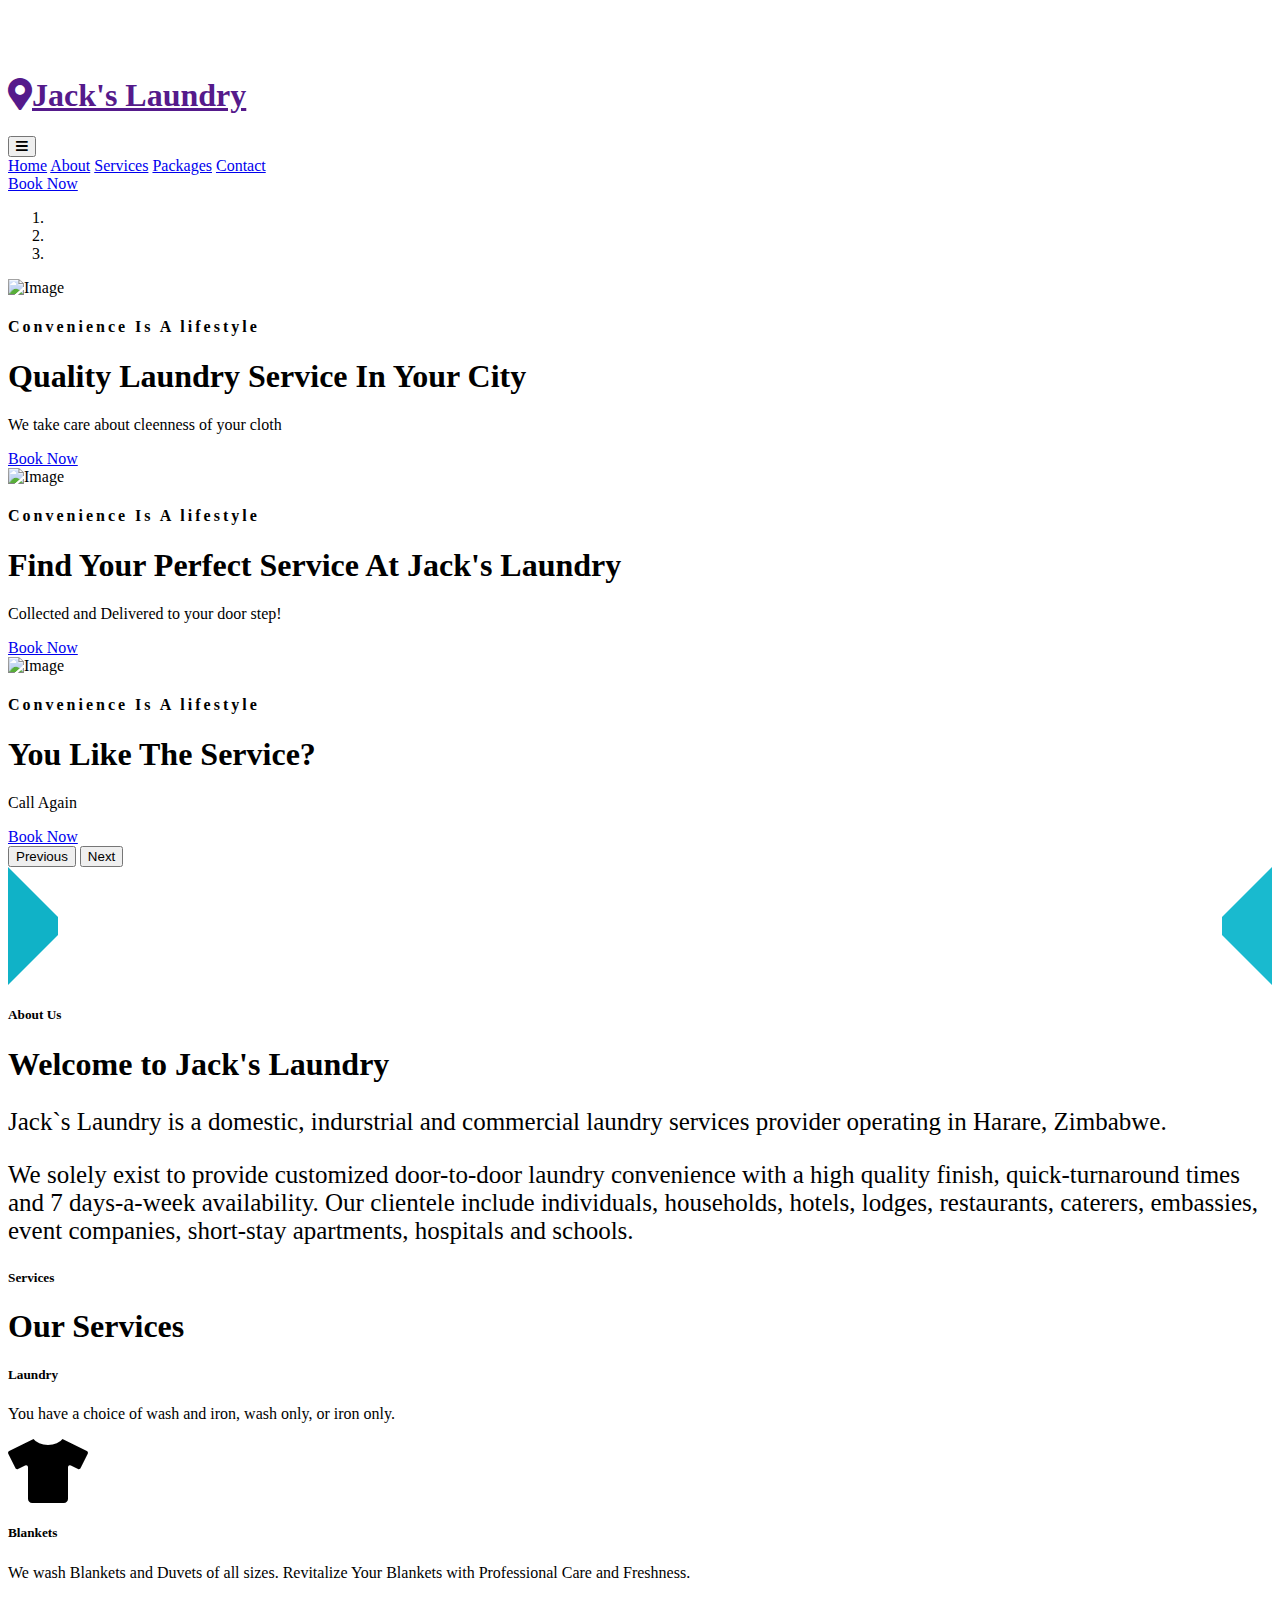
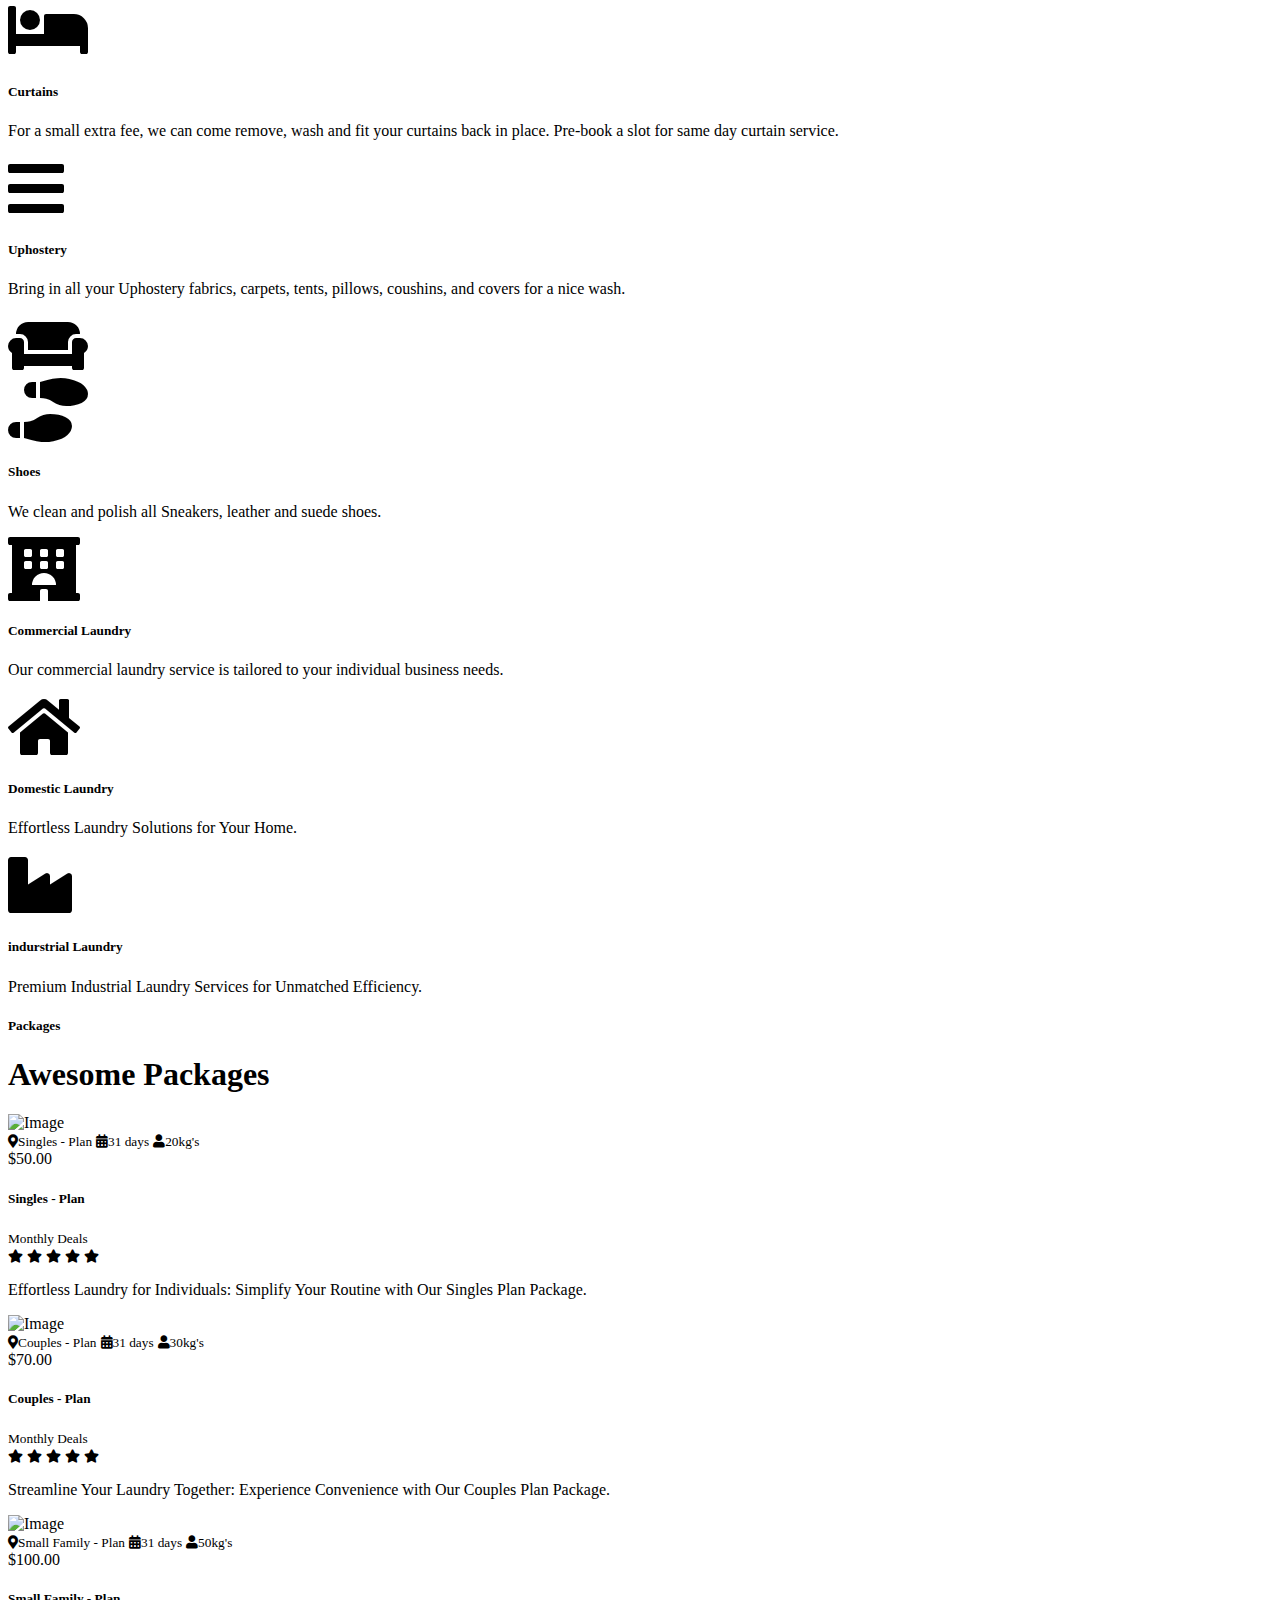
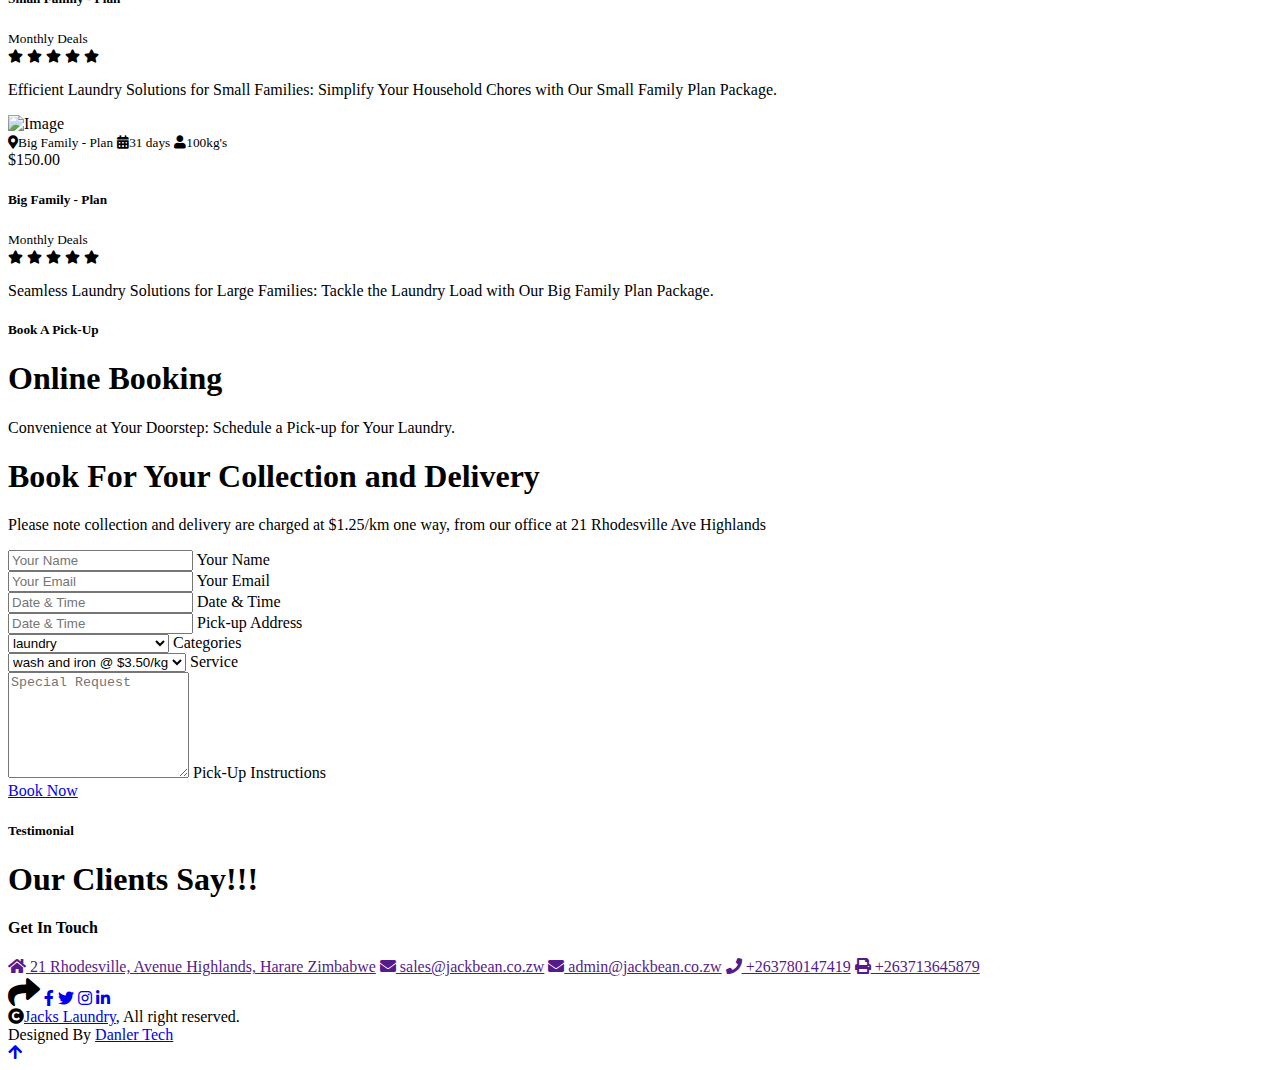
==== index.html @ 15774665 "Add files via upload" ====
<!DOCTYPE html>
<html lang="en">

    <head>
        <meta charset="utf-8">
        <title>Jacks Laundry</title>
        <meta content="width=device-width, initial-scale=1.0" name="viewport">
        <meta content="" name="keywords">
        <meta content="" name="description">

        <!-- Google Web Fonts -->
        <link rel="preconnect" href="https://fonts.googleapis.com">
        <link rel="preconnect" href="https://fonts.gstatic.com" crossorigin>
        <link href="https://fonts.googleapis.com/css2?family=Jost:wght@500;600&family=Roboto&display=swap" rel="stylesheet"> 

        <!-- Icon Font Stylesheet -->
        <link rel="stylesheet" href="https://use.fontawesome.com/releases/v5.15.4/css/all.css"/>
        <link href="https://cdn.jsdelivr.net/npm/bootstrap-icons@1.4.1/font/bootstrap-icons.css" rel="stylesheet">

        <!-- Libraries Stylesheet -->
        <link href="lib/owlcarousel/assets/owl.carousel.min.css" rel="stylesheet">
        <link href="lib/lightbox/css/lightbox.min.css" rel="stylesheet">


        <!-- Customized Bootstrap Stylesheet -->
        <link href="css/bootstrap.min.css" rel="stylesheet">

        <!-- Template Stylesheet -->
        <link href="css/style.css" rel="stylesheet">
    </head>

    <body>

        <!-- Spinner Start -->
        <div id="spinner" class="show bg-white position-fixed translate-middle w-100 vh-100 top-50 start-50 d-flex align-items-center justify-content-center">
            <div class="spinner-border text-primary" style="width: 3rem; height: 3rem;" role="status">
                <span class="sr-only">Loading...</span>
            </div>
        </div>
        <!-- Spinner End -->

       

        <!-- Navbar & Hero Start -->
        <div class="container-fluid position-relative p-0">
            <nav class="navbar navbar-expand-lg navbar-light px-4 px-lg-5 py-3 py-lg-0">
                <a href="" class="navbar-brand p-0">
                    <h1 class="m-0"><i class="fa fa-map-marker-alt me-3"></i>Jack's Laundry</h1>
                </a>
                <button class="navbar-toggler" type="button" data-bs-toggle="collapse" data-bs-target="#navbarCollapse">
                    <span class="fa fa-bars"></span>
                </button>
                <div class="collapse navbar-collapse" id="navbarCollapse">
                    <div class="navbar-nav ms-auto py-0">
                        <a href="index.html" class="nav-item nav-link active">Home</a>
                        <a href="about.html" class="nav-item nav-link">About</a>
                        <a href="services.html" class="nav-item nav-link">Services</a>
                        <a href="packages.html" class="nav-item nav-link">Packages</a>
                        <a href="contact.html" class="nav-item nav-link">Contact</a>                
                        </div>
                      
                    </div>
                    <a href="#2" class="btn btn-primary rounded-pill py-2 px-4 ms-lg-4">Book Now</a>
                </div>
            </nav>

            <!-- Carousel Start -->
            <div class="carousel-header">
                <div id="carouselId" class="carousel slide" data-bs-ride="carousel">
                    <ol class="carousel-indicators">
                        <li data-bs-target="#carouselId" data-bs-slide-to="0" class="active"></li>
                        <li data-bs-target="#carouselId" data-bs-slide-to="1"></li>
                        <li data-bs-target="#carouselId" data-bs-slide-to="2"></li>
                    </ol>
                    <div class="carousel-inner" role="listbox">
                        <div class="carousel-item active">
                            <img src="img/Ironing_ how to make money by running an ironing service.jpg" class="img-fluid" alt="Image">
                            <div class="carousel-caption">
                                <div class="p-3" style="max-width: 900px;">
                                    <h4 class="text-white text-uppercase fw-bold mb-4" style="letter-spacing: 3px;">Convenience Is A lifestyle</h4>
                                    <h1 class="display-2 text-capitalize text-white mb-4">Quality Laundry Service In Your City</h1>
                                    <p class="mb-5 fs-5"> We take care about cleenness of your cloth
                                    </p>
                                    <div class="d-flex align-items-center justify-content-center">
                                        <a class="btn-hover-bg btn btn-primary rounded-pill text-white py-3 px-5" href="packages.html#2">Book Now</a>
                                    </div>
                                </div>
                            </div>
                        </div>
                        <div class="carousel-item">
                            <img src="img/JACKIE.jpg" class="img-fluid" alt="Image">
                            <div class="carousel-caption">
                                <div class="p-3" style="max-width: 900px;">
                                    <h4 class="text-white text-uppercase fw-bold mb-4" style="letter-spacing: 3px;">Convenience Is A lifestyle</h4>
                                    <h1 class="display-2 text-capitalize text-white mb-4">Find Your Perfect Service At Jack's Laundry</h1>
                                    <p class="mb-5 fs-5"> Collected and Delivered to your door step!
                                    </p>
                                    <div class="d-flex align-items-center justify-content-center">
                                        <a class="btn-hover-bg btn btn-primary rounded-pill text-white py-3 px-5" href="#">Book Now</a>
                                    </div>
                                </div>
                            </div>
                        </div>
                        <div class="carousel-item">
                            <img src="img/3d washing machine and laundry basket vector image on VectorStock.jpg" class="img-fluid" alt="Image">
                            <div class="carousel-caption">
                                <div class="p-3" style="max-width: 900px;">
                                    <h4 class="text-white text-uppercase fw-bold mb-4" style="letter-spacing: 3px;">Convenience Is A lifestyle</h4>
                                    <h1 class="display-2 text-capitalize text-white mb-4">You Like The Service?</h1>
                                    <p class="mb-5 fs-5"> Call Again
                                    </p>
                                    <div class="d-flex align-items-center justify-content-center">
                                        <a class="btn-hover-bg btn btn-primary rounded-pill text-white py-3 px-5" href="#">Book Now</a>
                                    </div>
                                </div>
                            </div>
                        </div>
                    </div>
                    <button class="carousel-control-prev" type="button" data-bs-target="#carouselId" data-bs-slide="prev">
                        <span class="carousel-control-prev-icon btn bg-primary" aria-hidden="false"></span>
                        <span class="visually-hidden">Previous</span>
                    </button>
                    <button class="carousel-control-next" type="button" data-bs-target="#carouselId" data-bs-slide="next">
                        <span class="carousel-control-next-icon btn bg-primary" aria-hidden="false"></span>
                        <span class="visually-hidden">Next</span>
                    </button>
                </div>
            </div>
            <!-- Carousel End -->
        </div>
            <!-- About Start -->
        <div class="container-fluid about py-5">
            <div class="container py-5">
                <div class="row g-5 align-items-center">
                    <div class="col-lg-5">
                        <div class="h-100" style="border: 50px solid; border-color: transparent #19bacf transparent #10b2c7;">
                            <img src="img/Laundry Tips.jpg" class="img-fluid w-100 h-100" alt="">
                        </div>
                    </div>
                    <div class="col-lg-7" style="background: linear-gradient(rgba(255, 255, 255, .8), rgba(255, 255, 255, .8)), url(img/about-img-1.png);">
                        <h5 class="section-about-title pe-3">About Us</h5>
                        <h1 class="mb-4" >Welcome to <span class="text-primary">Jack's Laundry</span></h1>
                        <p class="mb-4" style="font-size: 25px;">Jack`s Laundry is a domestic, indurstrial and commercial laundry services provider operating in Harare, Zimbabwe.</p>
                        <p class="mb-4" style="font-size: 25px;">We solely exist to provide customized door-to-door laundry convenience with a high quality finish, quick-turnaround times and 7 days-a-week availability. Our clientele include individuals, households, hotels, lodges, restaurants, caterers, embassies, event companies, short-stay apartments, hospitals and schools.</p>
                     
                </div>
            </div>
        </div>
        <!-- About End -->

        <!-- Services Start -->
        <div class="container-fluid bg-light service py-5">
            <div class="container py-5">
                <div class="mx-auto text-center mb-5" style="max-width: 900px;">
                    <h5 class="section-title px-3">Services</h5>
                    <h1 class="mb-0">Our Services</h1>
                </div>
                <div class="row g-4">
                    <div class="col-lg-6">
                        <div class="row g-4">
                            <div class="col-12">
                                <div class="service-content-inner d-flex align-items-center bg-white border border-primary rounded p-4 pe-0">
                                    <div class="service-content text-end">
                                        <h5 class="mb-4">Laundry</h5>
                                        <p class="mb-0">You have a choice of wash and iron, wash only, or iron only.
                                        </p>
                                    </div>
                                    <div class="service-icon p-4">
                                        <i class="fa fa-tshirt fa-4x text-primary"></i>
                                    </div>
                                </div>
                            </div>
                            <div class="col-12">
                                <div class="service-content-inner d-flex align-items-center  bg-white border border-primary rounded p-4 pe-0">
                                    <div class="service-content text-end">
                                        <h5 class="mb-4">Blankets</h5>
                                        <p class="mb-0"> We wash Blankets and Duvets of all sizes. Revitalize Your Blankets with Professional Care and Freshness.
                                        </p>
                                    </div>
                                    <div class="service-icon p-4">
                                        <i class="fa fa-bed fa-4x text-primary"></i>
                                    </div>
                                </div>
                            </div>
                            <div class="col-12">
                                <div class="service-content-inner d-flex align-items-center bg-white border border-primary rounded p-4 pe-0">
                                    <div class="service-content text-end">
                                        <h5 class="mb-4">Curtains</h5>
                                        <p class="mb-0">For a small extra fee, we can come remove, wash and fit your curtains back in place. Pre-book a slot for same day curtain service.
                                        </p>
                                    </div>
                                    <div class="service-icon p-4">
                                        <i class="fa fa-bars fa-4x text-primary"></i>
                                    </div>
                                </div>
                            </div>
                            <div class="col-12">
                                <div class="service-content-inner d-flex align-items-center bg-white border border-primary rounded p-4 pe-0">
                                    <div class="service-content text-end">
                                        <h5 class="mb-4">Uphostery</h5>
                                        <p class="mb-0">Bring in all your Uphostery fabrics, carpets, tents, pillows, coushins, and covers for a nice wash.
                                        </p>
                                    </div>
                                    <div class="service-icon p-4">
                                        <i class="fa fa-couch fa-4x text-primary"></i>
                                    </div>
                                </div>
                            </div>
                        </div>
                    </div>
                    <div class="col-lg-6">
                        <div class="row g-4">
                            <div class="col-12">
                                <div class="service-content-inner d-flex align-items-center bg-white border border-primary rounded p-4 ps-0">
                                    <div class="service-icon p-4">
                                        <i class="fa fa-shoe-prints fa-4x text-primary"></i>
                                    </div>
                                    <div class="service-content">
                                        <h5 class="mb-4">Shoes</h5>
                                        <p class="mb-0"> We clean and polish all Sneakers, leather and suede shoes.
                                        </p>
                                    </div>
                                </div>
                            </div>
                            <div class="col-12">
                                <div class="service-content-inner d-flex align-items-center bg-white border border-primary rounded p-4 ps-0">
                                    <div class="service-icon p-4">
                                        <i class="fa fa-hotel fa-4x text-primary"></i>
                                    </div>
                                    <div class="service-content">
                                        <h5 class="mb-4">Commercial Laundry</h5>
                                        <p class="mb-0"> Our commercial laundry service is tailored to your individual business needs.
                                        </p>
                                    </div>
                                </div>
                            </div>
                            <div class="col-12">
                                <div class="service-content-inner d-flex align-items-center bg-white border border-primary rounded p-4 ps-0">
                                    <div class="service-icon p-4">
                                        <i class="fa fa-home fa-4x text-primary"></i>
                                    </div>
                                    <div class="service-content">
                                        <h5 class="mb-4">Domestic Laundry</h5>
                                        <p class="mb-0"> Effortless Laundry Solutions for Your Home.
                                        </p>
                                    </div>
                                </div>
                            </div>
                            <div class="col-12">
                                <div class="service-content-inner d-flex align-items-center bg-white border border-primary rounded p-4 ps-0">
                                    <div class="service-icon p-4">
                                        <i class="fa fa-industry fa-4x text-primary"></i>
                                    </div>
                                    <div class="service-content">
                                        <h5 class="mb-4"> indurstrial Laundry</h5>
                                        <p class="mb-0"> Premium Industrial Laundry Services for Unmatched Efficiency.
                                        </p>
                                    </div>
                                </div>
                            </div>
                        </div>
                    </div>
                   
                </div>
            </div>
        </div>
        <!-- Services End -->
              
        <!-- Packages Start -->
        <div class="container-fluid packages py-5">
            <div class="container py-5">
                <div class="mx-auto text-center mb-5" style="max-width: 900px;">
                    <h5 class="section-title px-3">Packages</h5>
                    <h1 class="mb-0">Awesome Packages</h1>
                </div>
                <div class="packages-carousel owl-carousel">
                    <div class="packages-item">
                        <div class="packages-img">
                            <img src="img/jacks2.jpg" class="img-fluid w-100 rounded-top" alt="Image">
                            <div class="packages-info d-flex border border-start-0 border-end-0 position-absolute" style="width: 100%; bottom: 0; left: 0; z-index: 5;">
                                <small class="flex-fill text-center border-end py-2"><i class="fa fa-map-marker-alt me-2"></i>Singles - Plan</small>
                                <small class="flex-fill text-center border-end py-2"><i class="fa fa-calendar-alt me-2"></i>31 days</small>
                                <small class="flex-fill text-center py-2"><i class="fa fa-user me-2"></i>20kg's</small>
                            </div>
                            <div class="packages-price py-2 px-4">$50.00</div>
                        </div>
                        <div class="packages-content bg-light">
                            <div class="p-4 pb-0">
                                <h5 class="mb-0">Singles - Plan</h5>
                                <small class="text-uppercase">Monthly Deals</small>
                                <div class="mb-3">
                                    <small class="fa fa-star text-primary"></small>
                                    <small class="fa fa-star text-primary"></small>
                                    <small class="fa fa-star text-primary"></small>
                                    <small class="fa fa-star text-primary"></small>
                                    <small class="fa fa-star text-primary"></small>
                                </div>
                                <p class="mb-4">Effortless Laundry for Individuals: Simplify Your Routine with Our Singles Plan Package.</p>
                            </div>
                           
                        </div>
                    </div>
                    <div class="packages-item">
                        <div class="packages-img">
                            <img src="img/jacks3.jpg" class="img-fluid w-100 rounded-top" alt="Image">
                            <div class="packages-info d-flex border border-start-0 border-end-0 position-absolute" style="width: 100%; bottom: 0; left: 0; z-index: 5;">
                                <small class="flex-fill text-center border-end py-2"><i class="fa fa-map-marker-alt me-2"></i>Couples - Plan</small>
                                <small class="flex-fill text-center border-end py-2"><i class="fa fa-calendar-alt me-2"></i>31 days</small>
                                <small class="flex-fill text-center py-2"><i class="fa fa-user me-2"></i>30kg's</small>
                            </div>
                            <div class="packages-price py-2 px-4">$70.00</div>
                        </div>
                        <div class="packages-content bg-light">
                            <div class="p-4 pb-0">
                                <h5 class="mb-0">Couples - Plan</h5>
                                <small class="text-uppercase">Monthly Deals</small>
                                <div class="mb-3">
                                    <small class="fa fa-star text-primary"></small>
                                    <small class="fa fa-star text-primary"></small>
                                    <small class="fa fa-star text-primary"></small>
                                    <small class="fa fa-star text-primary"></small>
                                    <small class="fa fa-star text-primary"></small>
                                </div>
                                <p class="mb-4">Streamline Your Laundry Together: Experience Convenience with Our Couples Plan Package.</p>
                            </div>
                           
                        </div>
                    </div>
                    <div class="packages-item">
                        <div class="packages-img">
                            <img src="img/on hangers.jpg" class="img-fluid w-100 rounded-top" alt="Image">
                            <div class="packages-info d-flex border border-start-0 border-end-0 position-absolute" style="width: 100%; bottom: 0; left: 0; z-index: 5;">
                                <small class="flex-fill text-center border-end py-2"><i class="fa fa-map-marker-alt me-2"></i>Small Family - Plan</small>
                                <small class="flex-fill text-center border-end py-2"><i class="fa fa-calendar-alt me-2"></i>31 days</small>
                                <small class="flex-fill text-center py-2"><i class="fa fa-user me-2"></i>50kg's</small>
                            </div>
                            <div class="packages-price py-2 px-4">$100.00</div>
                        </div>
                        <div class="packages-content bg-light">
                            <div class="p-4 pb-0">
                                <h5 class="mb-0">Small Family - Plan</h5>
                                <small class="text-uppercase">Monthly Deals</small>
                                <div class="mb-3">
                                    <small class="fa fa-star text-primary"></small>
                                    <small class="fa fa-star text-primary"></small>
                                    <small class="fa fa-star text-primary"></small>
                                    <small class="fa fa-star text-primary"></small>
                                    <small class="fa fa-star text-primary"></small>
                                </div>
                                <p class="mb-4"> Efficient Laundry Solutions for Small Families: Simplify Your Household Chores with Our Small Family Plan Package.</p>
                            </div>
                            
                        </div>
                    </div>
                    <div class="packages-item">
                        <div class="packages-img">
                            <img src="img/PACK.jpg" class="img-fluid w-100 rounded-top" alt="Image">
                            <div class="packages-info d-flex border border-start-0 border-end-0 position-absolute" style="width: 100%; bottom: 0; left: 0; z-index: 5;">
                                <small class="flex-fill text-center border-end py-2"><i class="fa fa-map-marker-alt me-2"></i>Big Family - Plan</small>
                                <small class="flex-fill text-center border-end py-2"><i class="fa fa-calendar-alt me-2"></i>31 days</small>
                                <small class="flex-fill text-center py-2"><i class="fa fa-user me-2"></i>100kg's</small>
                            </div>
                            <div class="packages-price py-2 px-4">$150.00</div>
                        </div>
                        <div class="packages-content bg-light">
                            <div class="p-4 pb-0">
                                <h5 class="mb-0">Big Family - Plan</h5>
                                <small class="text-uppercase">Monthly Deals</small>
                                <div class="mb-3">
                                    <small class="fa fa-star text-primary"></small>
                                    <small class="fa fa-star text-primary"></small>
                                    <small class="fa fa-star text-primary"></small>
                                    <small class="fa fa-star text-primary"></small>
                                    <small class="fa fa-star text-primary"></small>
                                </div>
                                <p class="mb-4">Seamless Laundry Solutions for Large Families: Tackle the Laundry Load with Our Big Family Plan Package.</p>
                            </div>
                           
                        </div>
                    </div>
                </div>
            </div>
        </div>
        <!-- Packages End -->

        <!--  Booking Start -->
        <div class="container-fluid booking py-5" id="2">
            <div class="container py-5">
                <div class="row g-5 align-items-center">
                    <div class="col-lg-6">
                        <h5 class="section-booking-title pe-3">Book A Pick-Up</h5>
                        <h1 class="text-white mb-4">Online Booking</h1>
                        <p class="text-white mb-4"> Convenience at Your Doorstep: Schedule a Pick-up for Your Laundry.
                        </p>
                       
                              </div>
                    <div class="col-lg-6">
                        <h1 class="text-white mb-3">Book For Your Collection and Delivery</h1>
                        <p class="text-white mb-3">Please note collection and delivery are charged at $1.25/km one way, from our office at 21 Rhodesville Ave Highlands</p>
                        <form>
                            <div class="row g-3">
                                <div class="col-md-6">
                                    <div class="form-floating">
                                        <input type="text" class="form-control bg-white border-0" id="name" placeholder="Your Name">
                                        <label for="name">Your Name</label>
                                    </div>
                                </div>
                                <div class="col-md-6">
                                    <div class="form-floating">
                                        <input type="email" class="form-control bg-white border-0" id="email" placeholder="Your Email">
                                        <label for="email">Your Email</label>
                                    </div>
                                </div>
                                <div class="col-md-6">
                                    <div class="form-floating date" id="date3" data-target-input="nearest">
                                        <input type="text" class="form-control bg-white border-0" id="datetime" placeholder="Date & Time" data-target="#date3" data-toggle="datetimepicker" />
                                        <label for="datetime">Date & Time</label>
                                    </div>
                                </div>
                                <div class="col-md-6">
                                    <div class="form-floating date" id="date3" data-target-input="nearest">
                                        <input type="text" class="form-control bg-white border-0" id="datetime" placeholder="Date & Time" data-target="#date3" data-toggle="datetimepicker" />
                                        <label for="Pick-up Address">Pick-up Address</label>
                                    </div>
                                </div>
                               
                                <div class="col-md-6">
                                    <div class="form-floating">
                                        <select class="form-select bg-white border-0" id="SelectPerson">
                                            <option value="1">laundry</option>
                                            <option value="2">Blankets @ $6.00 each</option>
                                            <option value="3">Curtains @ $4.00/kg</option>
                                            <option value="3">carpert @ $5.00/m²</option>
                                            <option value="3">other</option>
                                        </select>
                                        <label for="SelectPerson">Categories</label>
                                    </div>
                                </div>
                                <div class="col-md-6">
                                    <div class="form-floating">
                                        <select class="form-select bg-white border-0" id="CategoriesSelect">
                                            <option value="1">wash and iron @ $3.50/kg</option>
                                            <option value="2">wash only @ $2.70/kg</option>
                                            <option value="3">iron only @ $2.70/kg</option>
                                            <option value="3">other</option>
                                        </select>
                                        <label for="CategoriesSelect">Service</label>
                                    </div>
                                </div>
                                <div class="col-12">
                                    <div class="form-floating">
                                        <textarea class="form-control bg-white border-0" placeholder="Special Request" id="message" style="height: 100px"></textarea>
                                        <label for="message">Pick-Up Instructions</label>
                                    </div>
                                </div>
                                <div class="col-12">
                                    
                                    <a class="btn btn-primary w-100 py-3" type="submit" href="mailto:sales@jackbean.co.zw">Book Now</a>
                                </div>
                            </div>
                        </form>
                    </div>
                </div>
            </div>
        </div>
        <!-- Tour Booking End -->
               
        <!-- Testimonial Start -->
        <div class="container-fluid testimonial py-5">
            <div class="container py-5">
                <div class="mx-auto text-center mb-5" style="max-width: 900px;">
                    <h5 class="section-title px-3">Testimonial</h5>
                    <h1 class="mb-0">Our Clients Say!!!</h1>
                </div>
                <script src="https://static.elfsight.com/platform/platform.js" async></script>
<div class="elfsight-app-020a6415-83d0-403d-a4a5-986a20aef3b1" data-elfsight-app-lazy></div>
            </div>
        </div>
        <!-- Testimonial End -->
        
        <!-- Footer Start -->
        <div class="container-fluid footer py-5">
            <div class="container py-5">
                <div class="row g-5">
                    <div class="col-md-6 col-lg-6 col-xl-3">
                        <div class="footer-item d-flex flex-column">
                            <h4 class="mb-4 text-white">Get In Touch</h4>
                            <a href=""><i class="fas fa-home me-2"></i> 21 Rhodesville, Avenue Highlands, Harare Zimbabwe</a>
                            <a href=""><i class="fas fa-envelope me-2"></i> sales@jackbean.co.zw</a>
                            <a href=""><i class="fas fa-envelope me-2"></i> admin@jackbean.co.zw</a>
                            <a href=""><i class="fas fa-phone me-2"></i> +263780147419</a>
                            <a href="" class="mb-3"><i class="fas fa-print me-2"></i> +263713645879</a>
                            <div class="d-flex align-items-center">
                                <i class="fas fa-share fa-2x text-white me-2"></i>
                                <a class="btn-square btn btn-primary rounded-circle mx-1" href="https://www.facebook.com/laundryjack/"><i class="fab fa-facebook-f"></i></a>
                                <a class="btn-square btn btn-primary rounded-circle mx-1" href="https://x.com/jack_laundry"><i class="fab fa-twitter"></i></a>
                                <a class="btn-square btn btn-primary rounded-circle mx-1" href="https://www.instagram.com/jackslaundry_zw/"><i class="fab fa-instagram"></i></a>
                                <a class="btn-square btn btn-primary rounded-circle mx-1" href="https://www.linkedin.com/company/28632626/admin/?lipi=urn%3Ali%3Apage%3Ad_flagship3_feed%3BlV1RgjXZRTGSNkitN0z6hw%3D%3D"><i class="fab fa-linkedin-in"></i></a>
                            </div>
                        </div>
                    </div>
                           
        <!-- Copyright Start -->
        <div class="container-fluid copyright text-body py-4">
            <div class="container">
                <div class="row g-4 align-items-center">
                    <div class="col-md-6 text-center text-md-end mb-md-0">
                        <i class="fas fa-copyright me-2"></i><a class="text-white" href="#">Jacks Laundry</a>, All right reserved.
                    </div>
                    <div class="col-md-6 text-center text-md-start">
                        <!--/*** This template is free as long as you keep the below author’s credit link/attribution link/backlink. ***/-->
                        <!--/*** If you'd like to use the template without the below author’s credit link/attribution link/backlink, ***/-->
                        <!--/*** you can purchase the Credit Removal License from "https://danlertech.co.zw/credit-removal". ***/-->
                        Designed By <a class="text-white" href="https://danlertech.co.zw">Danler Tech</a> 
                    </div>
                    </div>
                </div>
            </div>
        </div>
        <!-- Copyright End -->

        <!-- Back to Top -->
        <a href="#" class="btn btn-primary btn-primary-outline-0 btn-md-square back-to-top"><i class="fa fa-arrow-up"></i></a>   

        
        <!-- JavaScript Libraries -->
        <script src="https://ajax.googleapis.com/ajax/libs/jquery/3.6.4/jquery.min.js"></script>
        <script src="https://cdn.jsdelivr.net/npm/bootstrap@5.0.0/dist/js/bootstrap.bundle.min.js"></script>
        <script src="lib/easing/easing.min.js"></script>
        <script src="lib/waypoints/waypoints.min.js"></script>
        <script src="lib/owlcarousel/owl.carousel.min.js"></script>
        <script src="lib/lightbox/js/lightbox.min.js"></script>
        

        <!-- Template Javascript -->
        <script src="js/main.js"></script>
    </body>

</html>
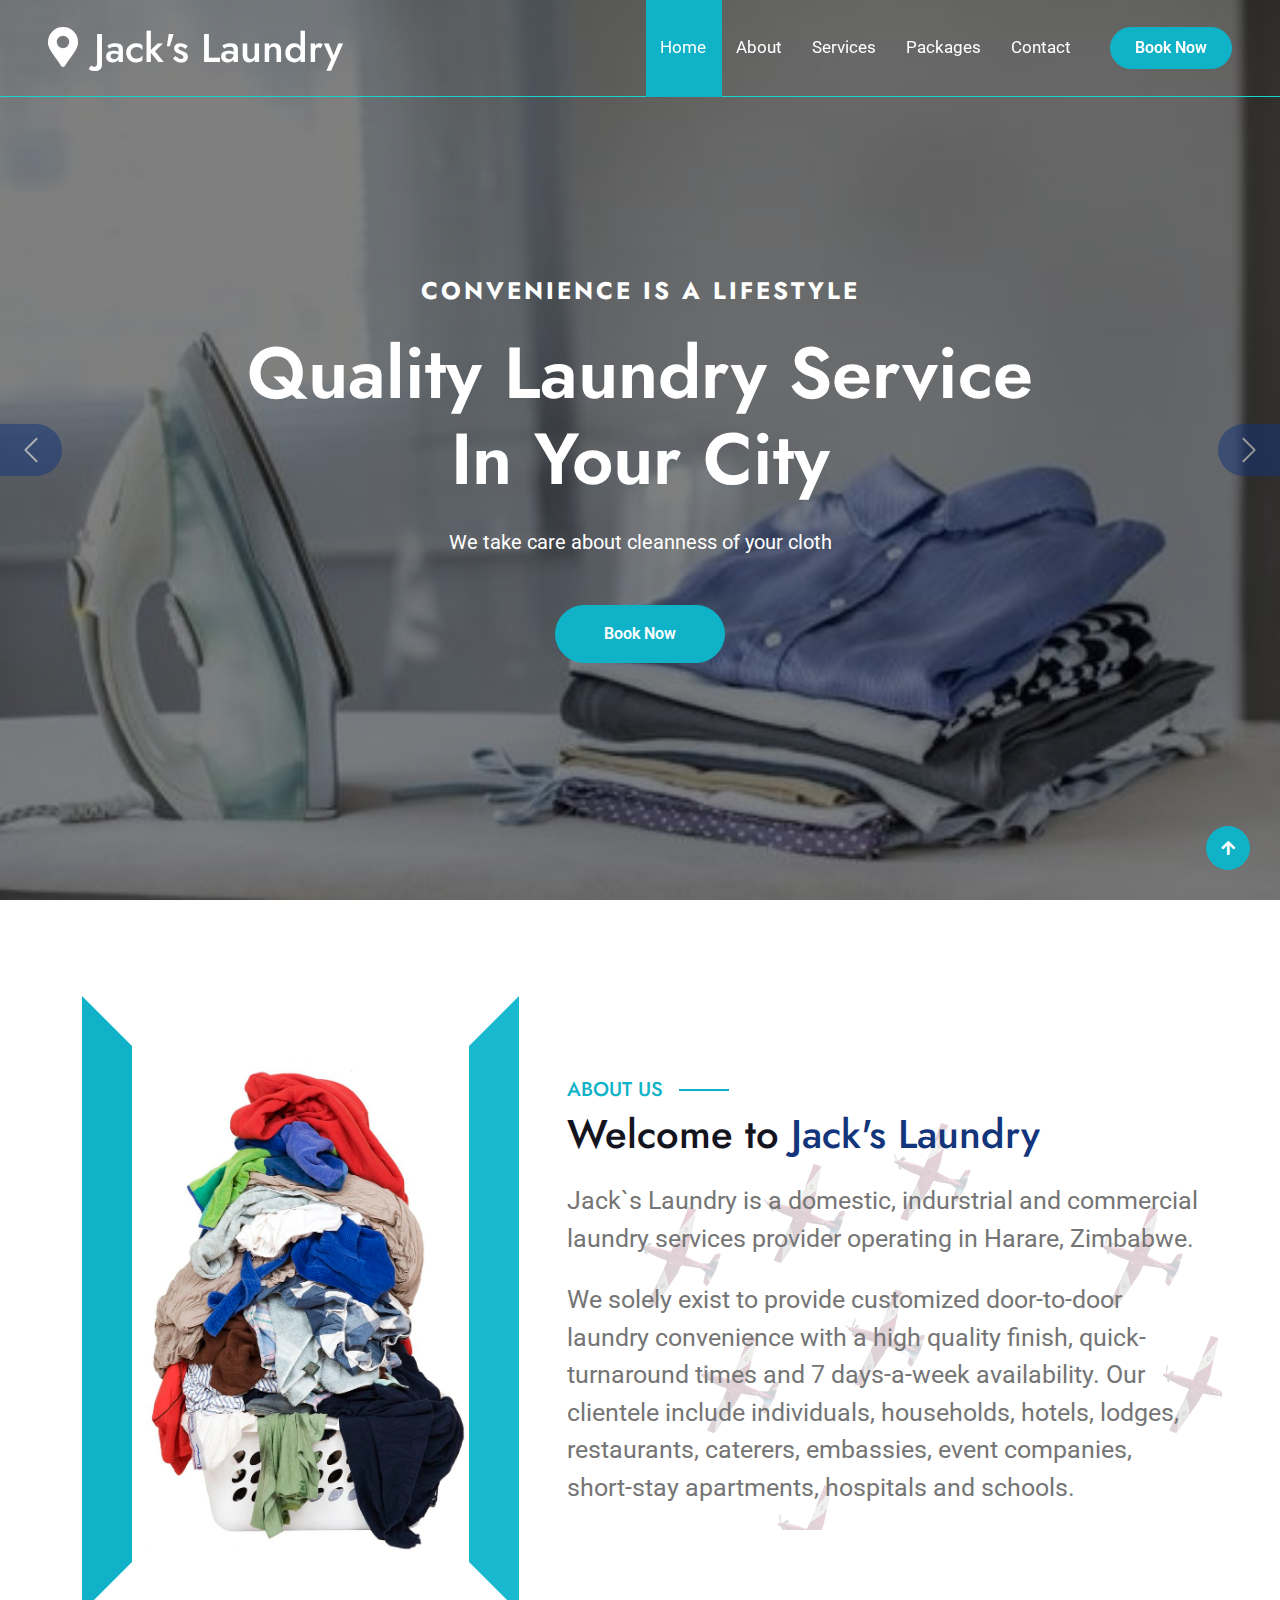
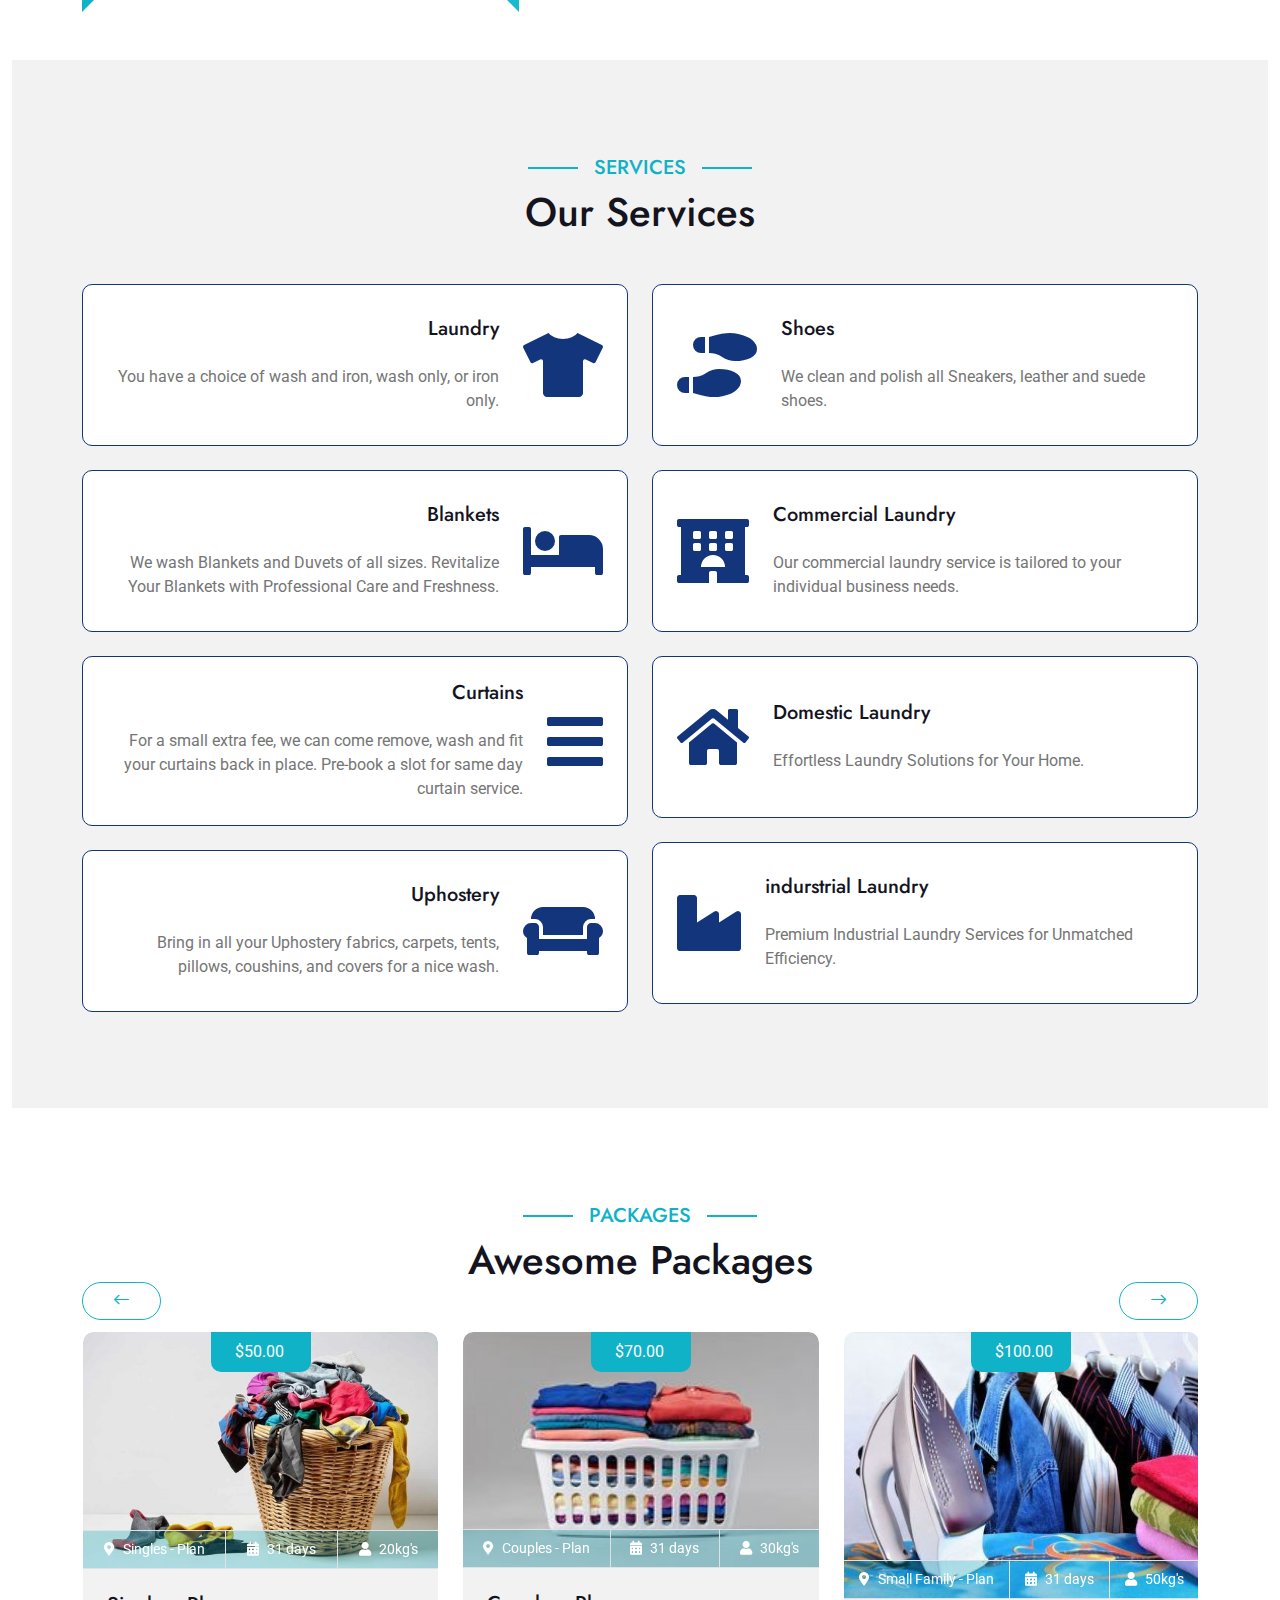
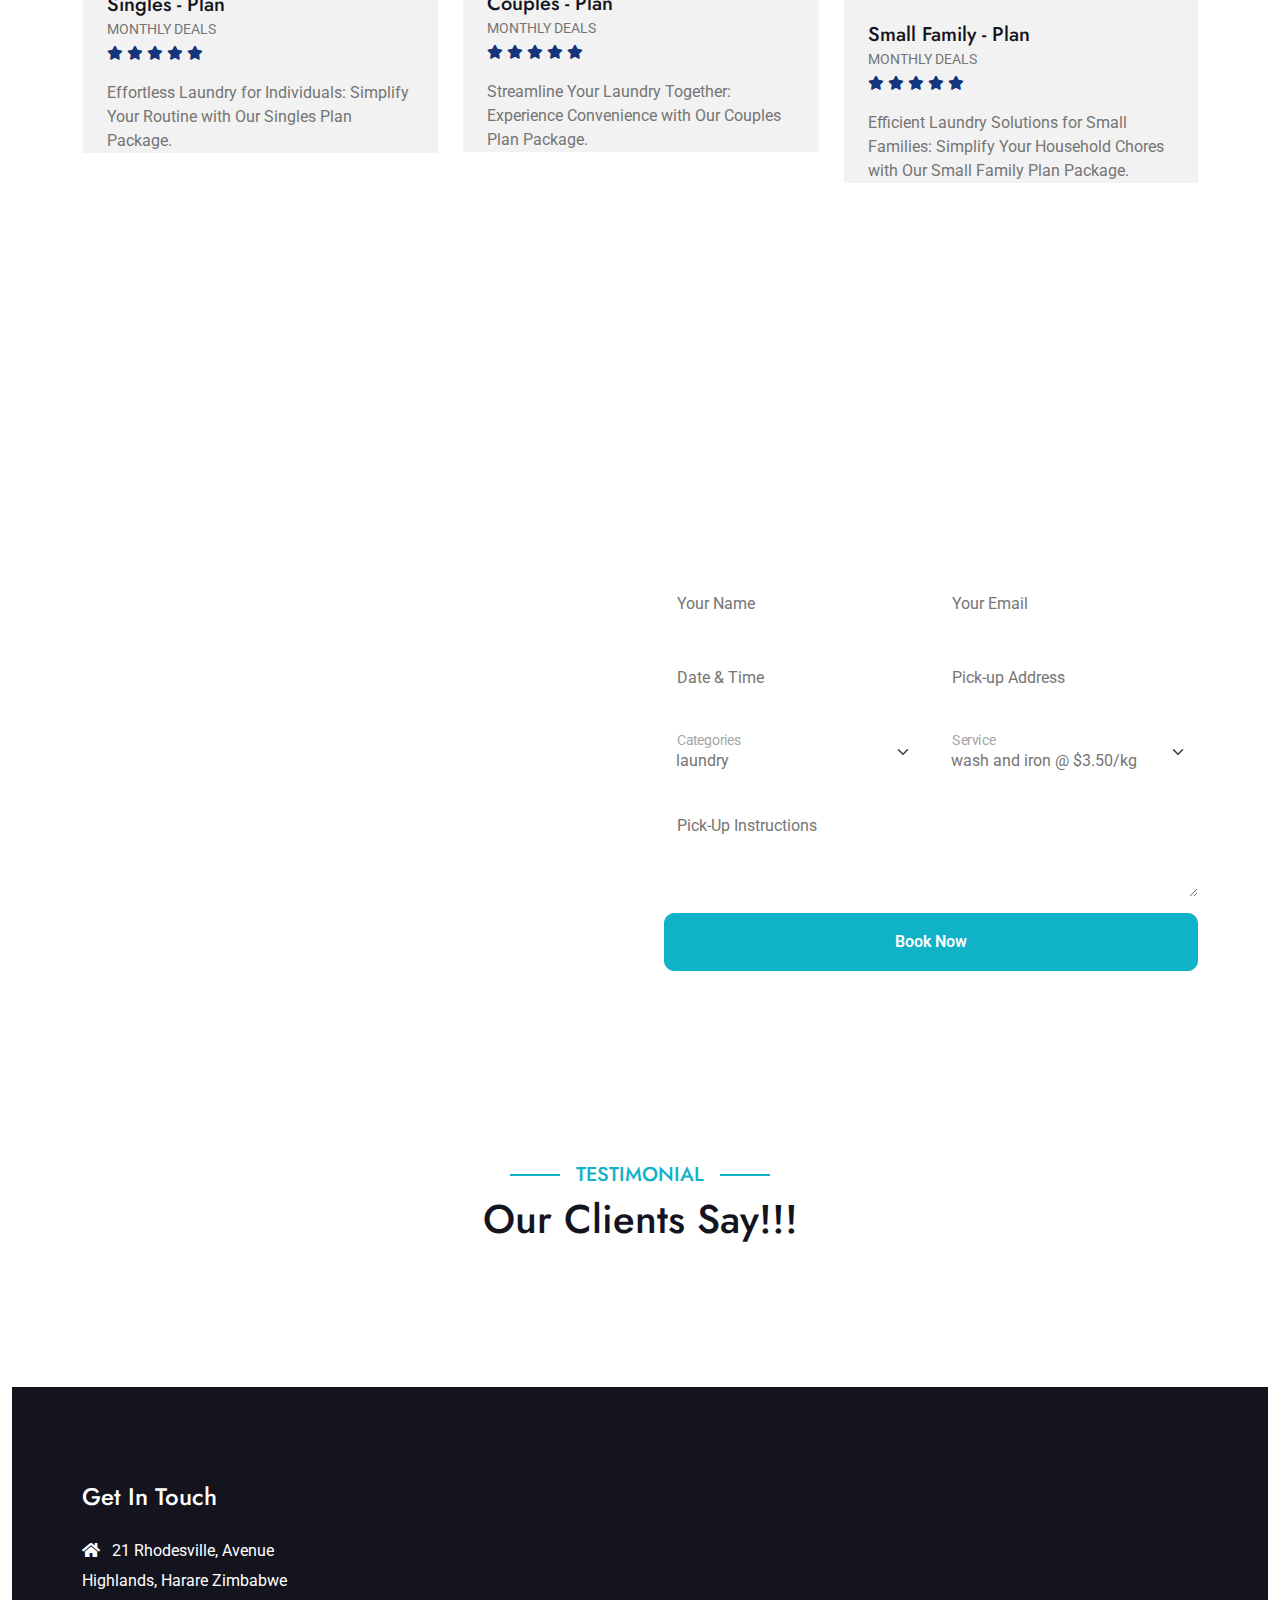
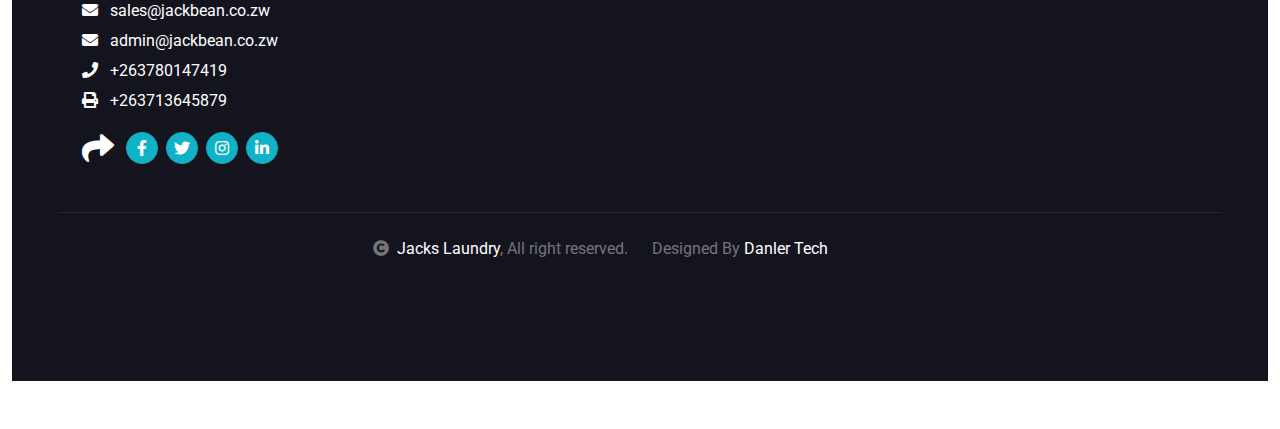
==== commit d698829c: "Update index.html" ====
--- a/index.html
+++ b/index.html
@@ -79,7 +79,7 @@
                                 <div class="p-3" style="max-width: 900px;">
                                     <h4 class="text-white text-uppercase fw-bold mb-4" style="letter-spacing: 3px;">Convenience Is A lifestyle</h4>
                                     <h1 class="display-2 text-capitalize text-white mb-4">Quality Laundry Service In Your City</h1>
-                                    <p class="mb-5 fs-5"> We take care about cleenness of your cloth
+                                    <p class="mb-5 fs-5"> We take care about cleanness of your cloth
                                     </p>
                                     <div class="d-flex align-items-center justify-content-center">
                                         <a class="btn-hover-bg btn btn-primary rounded-pill text-white py-3 px-5" href="packages.html#2">Book Now</a>
@@ -536,4 +536,4 @@
         <script src="js/main.js"></script>
     </body>
 
-</html>+</html>
--- a/css/style.css
+++ b/css/style.css
@@ -0,0 +1,1251 @@
+
+/*** Spinner Start ***/
+/*** Spinner ***/
+#spinner {
+    opacity: 0;
+    visibility: hidden;
+    transition: opacity .5s ease-out, visibility 0s linear .5s;
+    z-index: 99999;
+}
+
+#spinner.show {
+    transition: opacity .5s ease-out, visibility 0s linear 0s;
+    visibility: visible;
+    opacity: 1;
+}
+/*** Spinner End ***/
+
+.back-to-top {
+    position: fixed;
+    right: 30px;
+    bottom: 30px;
+    display: flex;
+    width: 45px;
+    height: 45px;
+    align-items: center;
+    justify-content: center;
+    transition: 0.5s;
+    z-index: 99;
+}
+
+/*** Button Start ***/
+.btn {
+    font-weight: 600;
+    transition: .5s;
+}
+
+.btn-square {
+    width: 32px;
+    height: 32px;
+}
+
+.btn-sm-square {
+    width: 34px;
+    height: 34px;
+}
+
+.btn-md-square {
+    width: 44px;
+    height: 44px;
+}
+
+.btn-lg-square {
+    width: 56px;
+    height: 56px;
+}
+
+.btn-square,
+.btn-sm-square,
+.btn-md-square,
+.btn-lg-square {
+    padding: 0;
+    display: flex;
+    align-items: center;
+    justify-content: center;
+    font-weight: normal;
+    border-radius: 50%;
+}
+
+.btn.btn-primary {
+    box-shadow: inset 0 0 0 0 #10b2c7;
+    background-color: #10b2c7;
+  border-color: #10b2c7;
+}
+
+.btn.btn-primary:hover {
+    box-shadow: inset 300px 0 0 0 var(--bs-light) !important;
+    color:  #10b2c7  !important;
+}
+
+.btn.btn-light {
+    box-shadow: inset 0 0 0 0  #10b2c7 ;
+}
+
+.btn.btn-light:hover {
+    box-shadow: inset 300px 0 0 0  #10b2c7 ;
+    color: var(--bs-light) !important;
+}
+
+.btn-hover {
+    transition: 0.5s;
+}
+
+.btn-hover:hover {
+    color: var(--bs-secondary) !important;
+}
+
+/*** Section Title Start ***/
+.section-title {
+    position: relative;
+    display: inline-block;
+    text-transform: uppercase;
+    color:  #10b2c7 ;
+}
+
+.section-title::before {
+    content: "";
+    width: 50px;
+    position: absolute;
+    top: 50%;
+    right: 0;
+    transform: translateY(-50%);
+    margin-right: -50px;
+    border: 1px solid  #10b2c7  !important;
+}
+
+.section-title::after {
+    content: "";
+    width: 50px;
+    position: absolute;
+    top: 50%;
+    left: 0;
+    transform: translateY(-50%);
+    margin-left: -50px;
+    border: 1px solid  #10b2c7  !important;
+}
+
+
+/*** Topbar Start ***/
+.fixed-top .container {
+    transition: 0.5s;
+}
+
+.topbar {
+    padding: 2px 10px 2px 20px;
+    background:  #10b2c7  !important;
+}
+
+.topbar a,
+.topbar a i {
+    transition: 0.5s;
+}
+
+.topbar a:hover,
+.topbar a i:hover {
+    color: var(--bs-secondary) !important;
+}
+
+
+@media (max-width: 768px) {
+    .topbar {
+        display: none;    
+    }
+}
+/*** Topbar End ***/
+
+
+/*** Navbar ***/
+.navbar-light .navbar-nav .nav-link {
+    font-family: 'Roboto', sans-serif;
+    position: relative;
+    padding: 35px 15px;
+    color: var(--bs-white) !important;
+    font-size: 17px;
+    font-weight: 400;
+    outline: none;
+    transition: .5s;
+}
+
+.sticky-top.navbar-light .navbar-nav .nav-link {
+    padding: 20px 15px;
+    color: var(--bs-dark) !important;
+}
+
+.navbar-light .navbar-nav .nav-link:hover,
+.navbar-light .navbar-nav .nav-link.active {
+    color: var(--bs-white) !important;
+}
+
+.navbar-light .navbar-brand h1 {
+    color: var(--bs-white);
+}
+
+.sticky-top.navbar-light .navbar-brand h1 {
+    color:  #10b2c7 ;
+}
+
+.navbar-light .navbar-brand img {
+    max-height: 60px;
+    transition: .5s;
+}
+
+.sticky-top.navbar-light .navbar-brand img {
+    max-height: 45px;
+}
+
+.navbar .dropdown-toggle::after {
+    border: none;
+    content: "\f107";
+    font-family: "Font Awesome 5 Free";
+    font-weight: 900;
+    vertical-align: middle;
+    margin-left: 8px;
+}
+
+@media (min-width: 1200px) {
+    .navbar .nav-item .dropdown-menu {
+        display: block;
+        visibility: hidden;
+        top: 100%;
+        transform: rotateX(-75deg);
+        transform-origin: 0% 0%;
+        border: 0;
+        border-radius: 10px;
+        transition: .5s;
+        opacity: 0;
+    }
+}
+
+.dropdown .dropdown-menu a:hover {
+    background:  #10b2c7 ;
+    color: var(--bs-white);
+}
+
+.navbar .nav-item:hover .dropdown-menu {
+    transform: rotateX(0deg);
+    visibility: visible;
+    background: var(--bs-light);
+    transition: .5s;
+    opacity: 1;
+}
+
+@media (max-width: 991.98px) {
+    .sticky-top.navbar-light {
+        position: relative;
+        background: var(--bs-white);
+    }
+
+    .navbar-light .navbar-brand h1 {
+        color:  #10b2c7 ;
+    }
+
+    .navbar.navbar-expand-lg .navbar-toggler {
+        padding: 10px 20px;
+        border: 1px solid  #10b2c7 ;
+        color:  #10b2c7 ;
+    }
+
+    .navbar-light .navbar-collapse {
+        margin-top: 15px;
+        border-top: 1px solid #08a9c5;
+    }
+
+    .navbar-light .navbar-nav .nav-link,
+    .sticky-top.navbar-light .navbar-nav .nav-link {
+        padding: 10px 0;
+        color: var(--bs-dark) !important;
+    }
+
+    .navbar-light .navbar-nav .nav-link:hover,
+    .navbar-light .navbar-nav .nav-link.active  {
+        color: #10b2c7 !important;
+    }
+
+    .navbar-light .navbar-brand img {
+        max-height: 45px;
+    }
+}
+
+@media (min-width: 992px) {
+    .navbar-light {
+        position: absolute;
+        width: 100%;
+        top: 0;
+        left: 0;
+        border-bottom: 1px solid rgb(21, 214, 205);
+        z-index: 999;
+    }
+    
+    .sticky-top.navbar-light {
+        position: fixed;
+        background: var(--bs-light);
+    }
+
+    .navbar-light .navbar-nav .nav-link::before {
+        position: absolute;
+        content: "";
+        width: 100%;
+        height: 0;
+        bottom: -1px;
+        left: 0;
+        background: #10b2c7;
+        transition: .5s;
+        z-index: -1;
+    }
+
+    .navbar-light .navbar-nav .nav-link:hover::before,
+    .navbar-light .navbar-nav .nav-link.active::before {
+        height: calc(100% + 1px);
+        left: 1px;
+    }
+
+    .navbar-light .navbar-nav .nav-link.nav-contact::before {
+        display: none;
+    }
+}
+
+/*** Carousel Hero Header Start ***/
+.carousel-header .carousel-control-prev,
+.carousel-header .carousel-control-next {
+    background: transparent;
+}
+
+.carousel-header .carousel-control-prev .carousel-control-prev-icon {
+    position: absolute;
+    top: 50%;
+    left: 0;
+    transform: translateY(-50%);
+    padding: 25px 30px;
+    border-top-left-radius: 0;
+    border-top-right-radius: 50px;
+    border-bottom-left-radius: 0;
+    border-bottom-right-radius: 50px;
+    background-size: 60% 60%;
+}
+.top {
+    background-color: #19bacf;
+}
+.carousel-header .carousel-control-next .carousel-control-next-icon {
+    position: absolute;
+    top: 50%;
+    right: 0;
+    transform: translateY(-50%);
+    padding: 25px 30px;
+    border-top-left-radius: 50px;
+    border-top-right-radius: 0;
+    border-bottom-left-radius: 50px;
+    border-bottom-right-radius: 0;
+    background-size: 60% 60%;
+
+}
+
+.carousel-header .carousel .carousel-indicators li,
+.carousel-header .carousel .carousel-indicators li,
+.carousel-header .carousel .carousel-indicators li {
+    opacity: 0;
+}
+
+.carousel-header .carousel-inner .carousel-item {
+    position: relative;
+    min-height: 100vh 
+}
+
+.carousel-header .carousel-inner .carousel-item img {
+    position: absolute;
+    width: 100%;
+    height: 100%;
+    object-fit: cover;
+}
+
+.carousel-header .carousel-inner .carousel-item .carousel-caption  {
+    position: absolute;
+    width: 100%;
+    height: 100%;
+    top: 0;
+    left: 0;
+    padding-top: 60px;
+    display: flex;
+    align-items: center;
+    justify-content: center;
+    text-align: center;
+    background: linear-gradient(rgba(0, 0, 0, .5), rgba(0, 0, 0, 0.5));
+    background-size: cover;
+}
+
+@media (max-width: 768px) {
+    .carousel-header .carousel-inner .carousel-item img,
+    .carousel-header .carousel-inner .carousel-item .carousel-caption {
+        height: 700px;
+        margin-top: -100px;
+    }
+
+    .carousel-header {
+        height: 700px !important;
+    }
+
+    .carousel-header .carousel-control-prev .carousel-control-prev-icon,
+    .carousel-header .carousel-control-next .carousel-control-next-icon {
+        opacity: 0;
+    }
+    
+    .search-bar {
+        margin-top: -100px;
+        transition: 0.5s;
+    }
+}
+/*** Carousel Hero Header End ***/
+
+
+/*** Single Page Hero Header Start ***/
+.bg-breadcrumb {
+    background: linear-gradient(rgba(20, 97, 97, 0.863), rgba(28, 133, 133, 0.432)), url(../img/Basket.png);
+    background-position: center center;
+    background-repeat: no-repeat;
+    background-size: cover;
+    background-attachment: fixed;
+    padding: 180px 0 180px 0;
+}
+
+.bg-breadcrumb .breadcrumb-item a {
+    color: var(--bs-secondary) !important;
+}
+/*** Single Page Hero Header End ***/
+
+
+/*** About Start ***/
+.about .container .section-about-title {
+    position: relative;
+    display: inline-block;
+    text-transform: uppercase;
+    color: #10b2c7;;
+}
+
+.about .container .section-about-title::before {
+    content: "";
+    width: 50px;
+    position: absolute;
+    top: 50%;
+    right: 0;
+    transform: translateY(-50%);
+    margin-right: -50px;
+    border: 1px solid #10b2c7 !important;
+}
+/*** About End ***/
+
+
+/*** Services Start ***/
+.service .service-content-inner {
+    transition: 0.5s;
+}
+.service .service-content-inner:hover {
+    position: relative;
+    background: #10b2c7 !important;
+}
+
+.service .service-content-inner .service-content h5,
+.service .service-content-inner .service-content p,
+.service .service-content-inner .service-icon i {
+    transition: 0.5s;
+}
+
+.service .service-content-inner:hover .service-content h5,
+.service .service-content-inner:hover .service-content p,
+.service .service-content-inner:hover .service-icon i {
+    color: var(--bs-white) !important;
+}
+/*** Service End ***/
+
+
+/*** Destination Start ***/
+.destination .tab-class .tab-content .tab-pane .destination-img {
+    position: relative;
+    overflow: hidden;
+    border-radius: 10px;
+    z-index: 1;
+}
+
+.destination .tab-class .tab-content .tab-pane .destination-img .destination-overlay {
+    position: absolute;
+    bottom: -100%;
+    left: 0;
+    z-index: 3;
+    transition: 0.5s;
+}
+
+.destination .tab-class .tab-content .tab-pane .destination-img .search-icon {
+    position: absolute;
+    width: 100%;
+    height: 100%;
+    top: 0;
+    right: 0;
+    display: flex;
+    justify-content: end;
+    padding: 20px 20px 0 0;
+    background: rgba(0, 0, 0, 0.1);
+    border-radius: 10px;
+    transition: 0.5s;
+
+}
+
+.destination .tab-class .tab-content .tab-pane .destination-img .search-icon a i {
+    opacity: 0;
+    transition: 0.5s;
+}
+
+.destination .tab-class .nav-item {
+    padding: 0 0 20px 0;
+}
+.destination .tab-class .nav-item a.active {
+    background: #10b2c7 !important;
+}
+
+.destination .tab-class .nav-item a.active span {
+    color: var(--bs-white) !important;
+}
+
+.destination .tab-class .tab-content .destination-img:hover .search-icon {
+    background: rgba(19, 102, 123, 0.4);
+}
+
+.destination .tab-class .tab-content .destination-img:hover .destination-overlay {
+    bottom: 0;
+}
+
+.destination .tab-class .tab-content .destination-img:hover .search-icon a i {
+    opacity: 1;
+}
+
+.destination .tab-class .tab-content .destination-img img {
+    transition: 0.5s;
+}
+
+.destination .tab-class .tab-content .destination-img:hover img {
+    transform: scale(1.2);
+}
+/*** Destination End ***/
+
+
+/*** Packages Start ***/
+.packages .packages-item .packages-img {
+    position: relative;
+    overflow: hidden;
+    transition: 0.5s;
+    border-top-right-radius: 10px;
+    border-top-left-radius: 10px;
+    z-index: 1;
+}
+
+.packages .packages-item .packages-img .packages-info {
+    background: rgba(12, 164, 184, 0.3);
+}
+
+.packages .packages-item .packages-img .packages-info small,
+.packages .packages-item .packages-img .packages-info small i {
+    color: var(--bs-white);
+    transition: 0.5s;
+}
+
+.packages .packages-item .packages-img::after {
+    position: absolute;
+    content: "";
+    width: 0;
+    height: 0;
+    top: 50%;
+    left: 50%;
+    transform: translate(-50%, -50%);
+    border: 0px solid;
+    border-radius: 10px !important;
+    visibility: hidden;
+    transition: 0.7s;
+    z-index: 3;
+}
+
+.packages .packages-item .packages-img:hover.packages-img::after {
+    width: 100%;
+    height: 100%;
+    border: 300px solid;
+    border-color: rgba(20, 182, 194, 0.6) rgba(9, 178, 207, 0.6) rgba(19, 53, 123, 0.6) rgba(19, 53, 123, 0.6);
+    visibility: visible;
+}
+
+.packages .packages-item .packages-img small,
+.packages .packages-item .packages-img small i {
+    transition: 0.5s;
+}
+
+.packages .packages-item .packages-img:hover small,
+.packages .packages-item .packages-img:hover small i {
+    color: var(--bs-white) !important;
+
+}
+
+.packages .packages-item .packages-img img {
+    transition: 0.5s;
+}
+
+.packages .packages-item .packages-img:hover img {
+    transform: scale(1.3);
+}
+
+.packages .packages-item .packages-img .packages-price {
+    position: absolute;
+    width: 100px; 
+    top: 0; 
+    left: 50%; 
+    transform: translateX(-50%);
+    display: inline-block;
+    background: #10b2c7;;
+    color: var(--bs-white);
+    border-bottom-left-radius: 10px;
+    border-bottom-right-radius: 10px; 
+    z-index: 5;
+}
+
+.packages .packages-carousel {
+    position: relative;
+}
+
+.packages .packages-carousel .owl-nav .owl-prev {
+    position: absolute;
+    top: -50px;
+    left: 0;
+    padding: 5px 30px;
+    border: 1px solid #10b2c7;;
+    border-radius: 30px;
+    transition: 0.5s;
+}
+
+.packages .packages-carousel .owl-nav .owl-next {
+    position: absolute;
+    top: -50px;
+    right: 0;
+    padding: 5px 30px;
+    border: 1px solid #10b2c7;;
+    border-radius: 30px;
+    transition: 0.5s;
+}
+
+.packages .packages-carousel .owl-nav .owl-prev i,
+.packages .packages-carousel .owl-nav .owl-next i {
+    color: #10b2c7;;
+    font-size: 17px;
+    transition: 0.5s;
+}
+
+.packages .packages-carousel .owl-nav .owl-prev:hover,
+.packages .packages-carousel .owl-nav .owl-next:hover {
+    background: #10b2c7;;
+}
+
+.packages .packages-carousel .owl-nav .owl-prev:hover i,
+.packages .packages-carousel .owl-nav .owl-next:hover i {
+    color: var(--bs-white);
+}
+/*** Packages End ***/
+
+
+/*** Explore Tour Start ***/
+.ExploreTour .tab-class .nav-item {
+    padding: 0 0 20px 0;
+}
+.ExploreTour .tab-class .nav-item a.active {
+    background: #10b2c7 !important;
+}
+
+.ExploreTour .tab-class .nav-item a.active span {
+    color: var(--bs-white) !important;
+}
+
+
+/* National Tour Start */
+.ExploreTour #NationalTab-1 .national-item {
+    position: relative;
+    border-radius: 10px;
+    overflow: hidden;
+}
+
+.ExploreTour #NationalTab-1 .national-item img {
+    transition: 0.5s;
+}
+
+.ExploreTour #NationalTab-1 .national-item:hover img {
+    transform: scale(1.2);
+}
+
+.ExploreTour #NationalTab-1 .national-item .national-content {
+    position: absolute;
+    width: 100%;
+    height: 100%;
+    top: 0;
+    left: 0;
+    border-radius: 10px;
+    padding: 20px;
+    background: rgba(0, 0, 0, .2);
+    display: flex;
+    align-items: end;
+    justify-content: center;
+    transition: 0.5s;
+}
+
+.ExploreTour #NationalTab-1 .national-item:hover .national-content {
+    background: rgba(8, 136, 168, 0.6);
+}
+
+.ExploreTour #NationalTab-1 .national-item .national-plus-icon {
+    position: absolute;
+    top: 50%;
+    left: 50%;
+    transform: translate(-50%, -50%);
+    transition: 0.5s;
+    opacity: 0;
+}
+
+.ExploreTour #NationalTab-1 .national-item:hover .national-plus-icon {
+    opacity: 1;
+}
+
+.ExploreTour #NationalTab-1 .national-item .tour-offer {
+    position: absolute;
+    top: -1px;
+    left: -1px;
+    padding: 20px;
+    border-top-right-radius: 40px;
+    border-top-left-radius: 20px;
+    border-bottom-right-radius: 0;
+    border-bottom-left-radius: 80px;
+    background: #10b2c7;
+    color: var(--bs-white);
+}
+
+/* International Tour Start */
+.ExploreTour #InternationalTab-2 .international-item {
+    position: relative;
+    border-radius: 10px;
+    overflow: hidden;
+}
+
+.ExploreTour #InternationalTab-2 .international-item img {
+    transition: 0.5s;
+}
+
+.ExploreTour #InternationalTab-2 .international-item:hover img {
+    transform: scale(1.2);
+}
+
+.ExploreTour #InternationalTab-2 .international-item .tour-offer {
+    position: absolute;
+    top: -1px;
+    left: -1px;
+    padding: 20px;
+    border-top-right-radius: 30px;
+    border-top-left-radius: 20px;
+    border-bottom-right-radius: 0;
+    border-bottom-left-radius: 80px;
+    background: #10b2c7;
+    color: var(--bs-white);
+}
+
+.ExploreTour #InternationalTab-2 .international-item .international-content {
+    position: absolute;
+    width: 100%;
+    height: 100%;
+    top: 0;
+    left: 0;
+    border-radius: 10px;
+    padding: 20px;
+    background: rgba(0, 0, 0, .3);
+    display: flex;
+    align-items: end;
+    justify-content: center;
+    transition: 0.5s;
+}
+
+.ExploreTour #InternationalTab-2 .international-item:hover .international-content {
+    background: #10b2c7;
+}
+
+.ExploreTour #InternationalTab-2 .international-item .international-content .international-info a {
+    font-size: 14px;
+}
+
+.ExploreTour #InternationalTab-2 .international-item .international-plus-icon {
+    position: absolute;
+    top: 50%;
+    left: 50%;
+    transform: translate(-50%, -50%);
+    transition: 0.5s;
+    opacity: 0;
+}
+
+.ExploreTour #InternationalTab-2 .international-item:hover .international-plus-icon {
+    opacity: 1;
+}
+
+/* carousel Start */
+.ExploreTour #InternationalTab-2 .InternationalTour-carousel .international-item {
+    position: relative;
+    overflow: hidden;
+}
+
+.ExploreTour #InternationalTab-2 .InternationalTour-carousel .owl-dots {
+    margin-top: 30px;
+    display: flex;
+    align-items: center;
+    justify-content: center;
+}
+
+.ExploreTour #InternationalTab-2 .InternationalTour-carousel .owl-dot {
+    position: relative;
+    display: inline-block;
+    margin: 0 5px;
+    width: 15px;
+    height: 15px;
+    background: var(--bs-light);
+    border: 1px solid #10b2c7;
+    border-radius: 10px;
+    transition: 0.5s;
+}
+
+.ExploreTour #InternationalTab-2 .InternationalTour-carousel .owl-dot.active {
+    width: 40px;
+    background: #10b2c7;
+}
+/*** Explore Tour End ***/
+
+
+/*** Gallery Start ***/
+.gallery .gallery-item {
+    position: relative;
+    overflow: hidden;
+    border-radius: 10px;
+}
+
+.gallery .gallery-item img {
+    min-height: 300px;
+    object-fit: cover;
+}
+
+.gallery .gallery-item .gallery-content {
+    position: absolute;
+    width: 100%;
+    height: 100%;
+    bottom: 0;
+    left: 0;
+    padding: 15px;
+    background: rgba(0, 0, 0, 0.3);
+    border-radius: 10px;
+    display: flex;
+    flex-direction: column;
+    justify-content: end;
+    transition: 0.5s;
+}
+
+.gallery .gallery-item .gallery-content .gallery-info {
+    position: relative;
+    margin-bottom: -100%;
+    opacity: 0;
+    transition: 0.5s;
+}
+
+.gallery .gallery-item .gallery-plus-icon {
+    position: absolute;
+    top: 50%;
+    left: 50%;
+    transform: translate(-50%, -50%);
+    transition: 0.5s;
+    opacity: 0;
+}
+
+.gallery .gallery-item:hover .gallery-content .gallery-info,
+.gallery .gallery-item:hover .gallery-plus-icon {
+   opacity: 1;
+   margin: 0;
+}
+
+.gallery .gallery-item img {
+    transition: 0.5s;
+}
+
+.gallery .gallery-item:hover img {
+    transform: scale(1.2);
+}
+
+.gallery .gallery-item:hover .gallery-content {
+    background: #10b2c7;
+}
+
+.gallery .tab-class .nav-item {
+    padding: 0 0 20px 0;
+}
+.gallery .tab-class .nav-item a.active {
+    background: #10b2c7 !important;
+}
+
+.gallery .tab-class .nav-item a.active span {
+    color: var(--bs-white) !important;
+}
+
+/*** Gallery End ***/
+
+/*** Tour Booking Start ***/
+.booking {
+    background: linear-gradient(#10b2c7, #10b2c7), url(../img/tour-booking-bg.jpg);
+    background-position: center center;
+    background-repeat: no-repeat;
+    background-size: cover;
+    background-attachment: fixed;
+    
+}
+
+
+.booking .container .section-booking-title {
+    position: relative;
+    display: inline-block;
+    text-transform: uppercase;
+    color: var(--bs-white);
+}
+
+.booking .container .section-booking-title::before {
+    content: "";
+    width: 50px;
+    position: absolute;
+    top: 50%;
+    right: 0;
+    transform: translateY(-50%);
+    margin-right: -50px;
+    border: 1px solid var(--bs-white) !important;
+}
+
+.booking .container form .btn.btn-primary {
+    box-shadow: inset 0 0 0 0 #10b2c7;
+}
+
+.booking .container form .btn.btn-primary:hover {
+    box-shadow: inset 800px 0 0 0 var(--bs-light) !important;
+    color: #10b2c7 !important;
+}
+
+
+
+/*** Tour Booking end ***/
+
+/*** Travel Guide Start ***/
+.guide .guide-item .guide-img {
+    position: relative;
+}
+
+.guide .guide-item .guide-img .guide-icon {
+    position: absolute;
+    bottom: 0; 
+    left: 50%; 
+    transform: translate(-50%, -50%);
+    margin-bottom: -50px;
+    display: flex;
+    justify-content: center;
+    border: 1px solid #10b2c7;
+    background: var(--bs-light);
+    z-index: 9;
+}
+
+.guide .guide-item .guide-img .guide-img-efects {
+    position: relative;
+    overflow: hidden;
+    border-top-right-radius: 10px;
+    border-top-left-radius: 10px;
+}
+
+.guide .guide-item .guide-img .guide-img-efects::after {
+    content: "";
+    width: 100%;
+    height: 0;
+    position: absolute;
+    top: 0;
+    left: 0;
+    transition: 0.5s;
+}
+
+.guide .guide-item:hover .guide-img-efects::after {
+    height: 100%;
+    border-top-right-radius: 10px;
+    border-top-left-radius: 10px;
+    background: rgba(19, 53, 123, .5);
+}
+
+.guide .guide-item .guide-img-efects img {
+    transition: 0.5s;
+}
+.guide .guide-item:hover .guide-img-efects img {
+    transform: scale(1.1);
+}
+
+.guide .guide-item .guide-title {
+    position: relative;
+    background: var(--bs-light);
+    transition: 0.5s;
+}
+
+.guide .guide-item .guide-title::after {
+    content: "";
+    width: 100%;
+    height: 0;
+    position: absolute;
+    bottom: 0;
+    left: 0;
+    border-bottom-right-radius: 10px;
+    border-bottom-left-radius: 10px;
+    transition: 0.5s;
+}
+
+.guide .guide-item:hover .guide-title::after {
+    height: 100%;
+    background: #10b2c7 !important;
+    color: var(--bs-white);
+}
+
+.guide .guide-item .guide-title .guide-title-inner,
+.guide .guide-item:hover .guide-title .guide-title-inner h4 {
+    transition: 0.5s;
+}
+
+.guide .guide-item:hover .guide-title .guide-title-inner {
+    position: relative;
+    color: var(--bs-white) !important;
+    z-index: 2;
+}
+
+.guide .guide-item:hover .guide-title .guide-title-inner h4 {
+    color: var(--bs-white);
+}
+/*** Travel Guide End ***/
+
+
+/*** Blog Start ***/
+.blog .blog-item .blog-img {
+    position: relative;
+}
+
+.blog .blog-item .blog-img .blog-info {
+    position: absolute;
+    width: 100%;
+    left: 0;
+    bottom: 0;
+    display: flex;
+    background: rgba(255, 255, 255, .2);
+    color: var(--bs-white);
+}
+
+.blog .blog-item .blog-img .blog-img-inner {
+    position: relative;
+    border-top-right-radius: 10px;
+    border-top-left-radius: 10px;
+}
+
+.blog .blog-item .blog-img .blog-img-inner .blog-icon {
+    position: absolute;
+    width: 100%;
+    height: 0;
+    top: 50%;
+    left: 50%;
+    transform: translate(-50%, -50%);
+    border-top-right-radius: 10px;
+    border-top-left-radius: 10px;
+    display: flex;
+    align-items: center;
+    justify-content: center;
+    transition: 0.5s;
+}
+
+.blog .blog-item .blog-img .blog-img-inner .blog-icon a {
+    display: flex;
+    align-items: center;
+    justify-content: center;
+    opacity: 0;
+    transition: 0.5s;
+}
+
+.blog .blog-item .blog-img:hover .blog-img-inner .blog-icon a {
+    opacity: 1;
+}
+
+.blog .blog-item .blog-img:hover .blog-img-inner .blog-icon {
+    height: 100%;
+    background: rgba(9, 164, 202, 0.6);
+    opacity: 1;
+}
+
+.blog .blog-item .blog-img .blog-img-inner {
+    overflow: hidden;
+}
+
+.blog .blog-item .blog-img .blog-img-inner img {
+    transition: 0.5s;
+}
+
+.blog .blog-item .blog-img:hover .blog-img-inner img {
+    transform: scale(1.2);
+}
+/*** Blog End ***/
+
+/*** Testimonial Start ***/
+.testimonial .testimonial-carousel {
+    position: relative;
+}
+
+.testimonial .testimonial-carousel .testimonial-item .testimonial-img {
+    position: relative;
+    width: 100px; 
+    height: 100px; 
+    top: 0; left: 50%; 
+    transform: translate(-50%, -50%);
+    border: 3px solid #10b2c7;
+    border-style: dotted;
+    border-radius: 50%;
+}
+
+.testimonial .testimonial-carousel .owl-dots {
+    margin-top: 30px;
+    display: flex;
+    align-items: center;
+    justify-content: center;
+}
+
+.testimonial .testimonial-carousel .owl-dot {
+    position: relative;
+    display: inline-block;
+    margin: 0 5px;
+    width: 15px;
+    height: 15px;
+    background: var(--bs-light);
+    border: 1px solid #10b2c7;
+    border-radius: 10px;
+    transition: 0.5s;
+}
+
+.testimonial .testimonial-carousel .owl-dot.active {
+    width: 40px;
+    background: #10b2c7;
+}
+
+.testimonial .testimonial-carousel .owl-nav .owl-prev {
+    position: absolute;
+    top: -55px;
+    left: 0;
+    padding: 5px 30px;
+    border: 1px solid #10b2c7;
+    border-radius: 30px;
+    transition: 0.5s;
+}
+
+.testimonial .testimonial-carousel .owl-nav .owl-next {
+    position: absolute;
+    top: -55px;
+    right: 0;
+    padding: 5px 30px;
+    border: 1px solid #10b2c7;
+    border-radius: 30px;
+    transition: 0.5s;
+}
+
+.testimonial .testimonial-carousel .owl-nav .owl-prev i,
+.testimonial .testimonial-carousel .owl-nav .owl-next i {
+    color: #10b2c7;
+    font-size: 17px;
+    transition: 0.5s;
+}
+
+.testimonial .testimonial-carousel .owl-nav .owl-prev:hover,
+.testimonial .testimonial-carousel .owl-nav .owl-next:hover {
+    background: #10b2c7;
+}
+
+.testimonial .testimonial-carousel .owl-nav .owl-prev:hover i,
+.testimonial .testimonial-carousel .owl-nav .owl-next:hover i {
+    color: var(--bs-white);
+}
+
+.testimonial .testimonial-carousel .owl-item.center .testimonial-item .testimonial-comment {
+    background: #10b2c7 !important;
+    color: var(--bs-white);
+    transition: 0.5s;
+}
+
+.testimonial .testimonial-carousel .owl-item.center .testimonial-item .testimonial-img {
+    border: 3px solid var(--bs-white); 
+    border-style: dotted;
+    transition: 0.5s;
+}
+/*** Testimonial End ***/
+
+/*** Contact Start ***/
+.contact .container form .btn.btn-primary {
+    box-shadow: inset 0 0 0 0 var(--bs-primary);
+}
+
+.contact .container form .btn.btn-primary:hover {
+    box-shadow: inset 1000px 0 0 0 var(--bs-light) !important;
+    color: var(--bs-primary) !important;
+}
+/*** Contact End ***/
+
+/*** Subscribe Start ***/
+.subscribe {
+    background: linear-gradient(#10b2c7,#10b2c7), url(../img/subscribe-img.jpg);
+    background-attachment: fixed;
+    background-position: center center;
+    background-repeat: no-repeat;
+    background-size: cover;
+}
+
+.subscribe .subscribe-title {
+    position: relative;
+    display: inline-block;
+    text-transform: uppercase;
+    color: var(--bs-white);
+}
+
+.subscribe .subscribe-title::before {
+    content: "";
+    width: 50px;
+    position: absolute;
+    top: 50%;
+    right: 0;
+    transform: translateY(-50%);
+    margin-right: -50px;
+    border: 1px solid var(--bs-white) !important;
+}
+
+.subscribe .subscribe-title::after {
+    content: "";
+    width: 50px;
+    position: absolute;
+    top: 50%;
+    left: 0;
+    transform: translateY(-50%);
+    margin-left: -50px;
+    border: 1px solid var(--bs-white) !important;
+}
+/*** Subscribe End ***/
+
+/*** Footer Start ***/
+.footer {
+    background: var(--bs-dark);
+}
+.footer .footer-item a {
+    line-height: 30px;
+    color: var(--bs-white);
+    transition: 0.5s;
+}
+
+.footer .footer-item a:hover {
+    letter-spacing: 2px;
+    color: #10b2c7;
+}
+
+/*** Footer End ***/
+
+/*** copyright Start ***/
+.copyright {
+    border-top: 1px solid rgba(255, 255, 255, 0.08);
+    background: var(--bs-dark) !important;
+}
+/*** copyright end ***/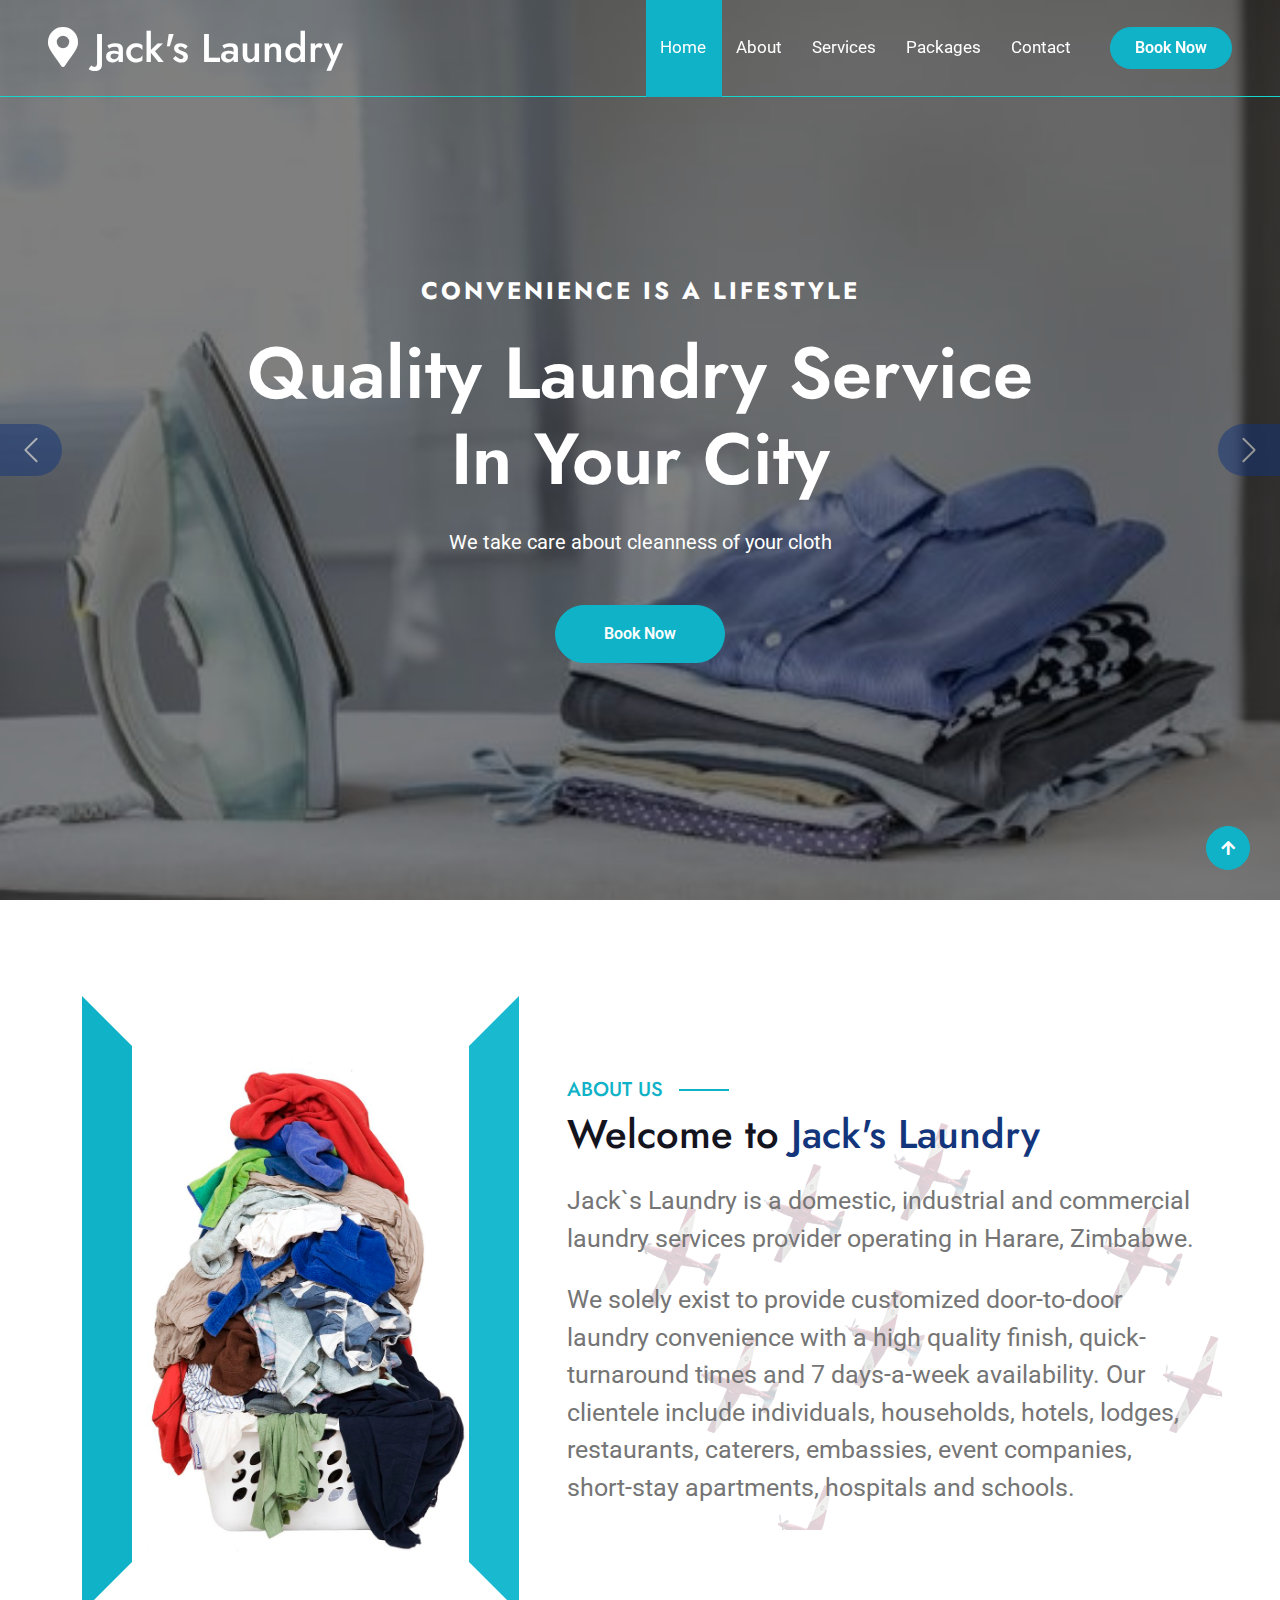
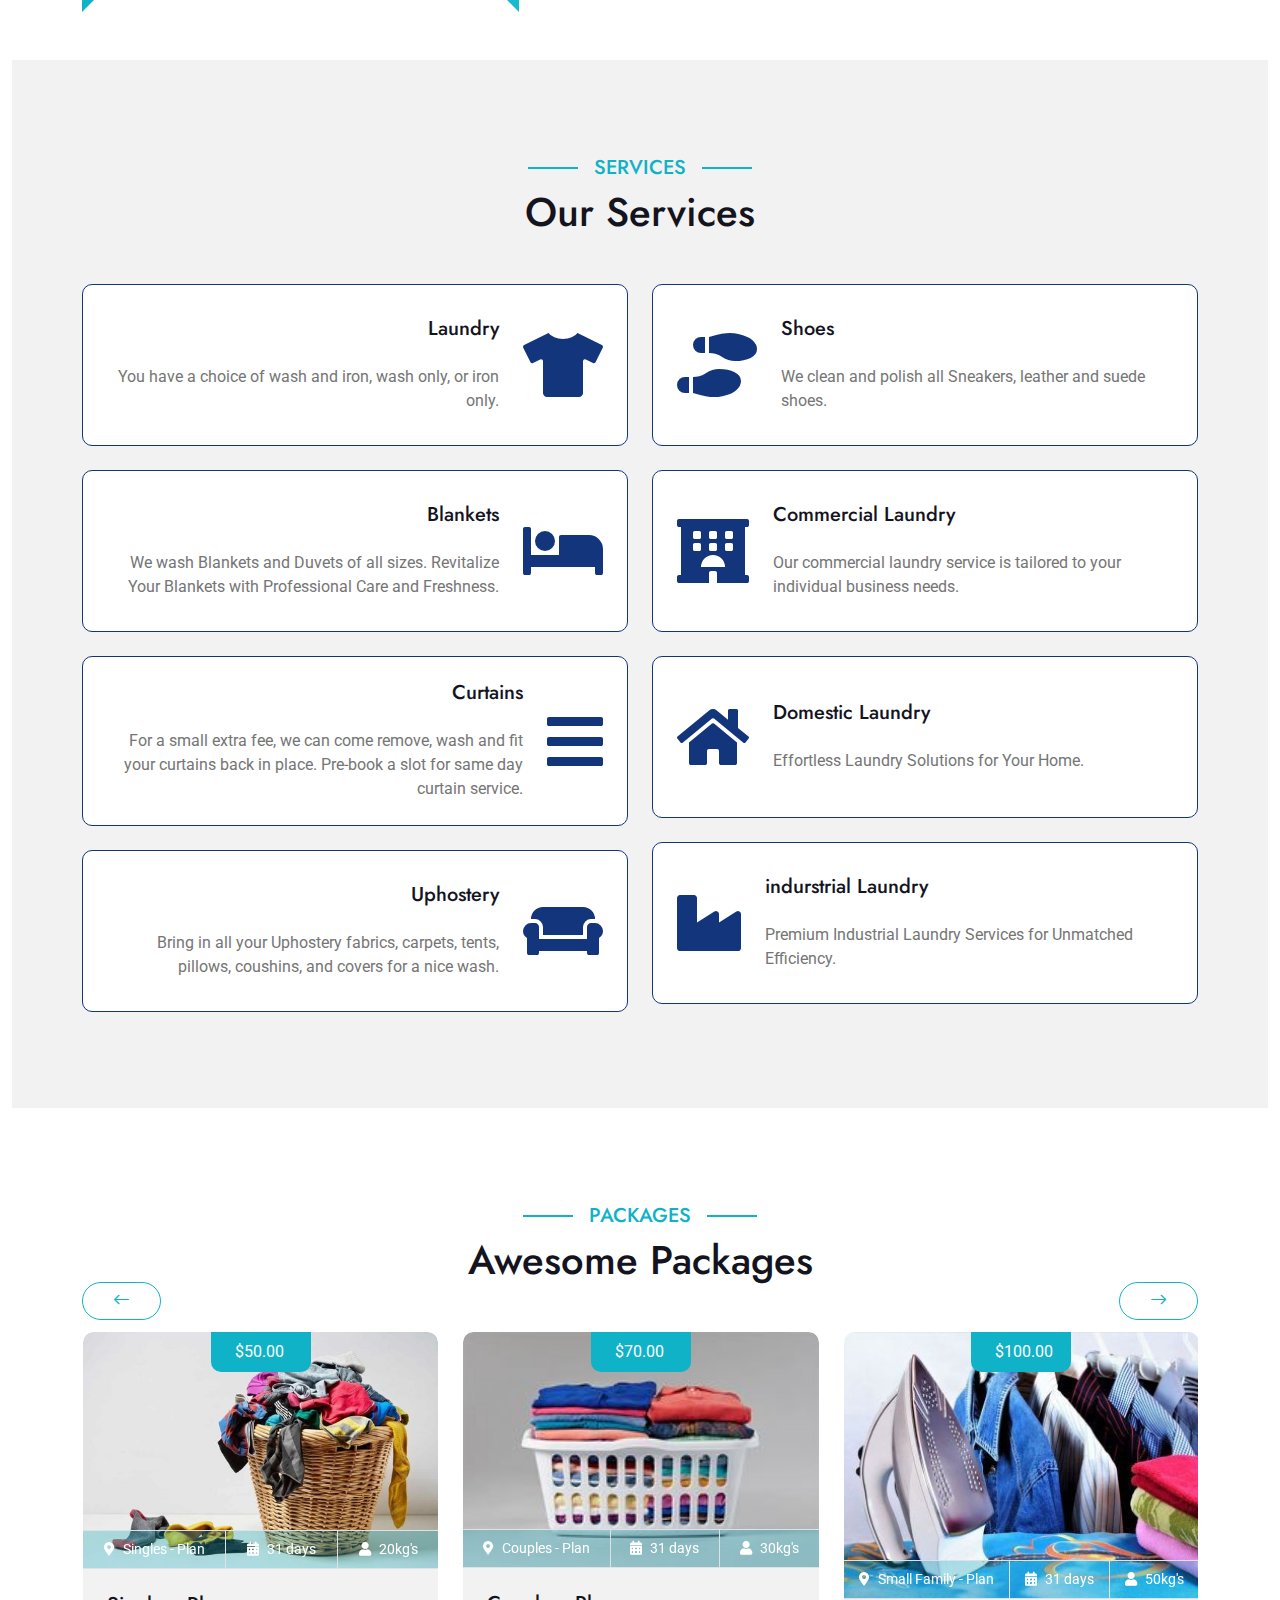
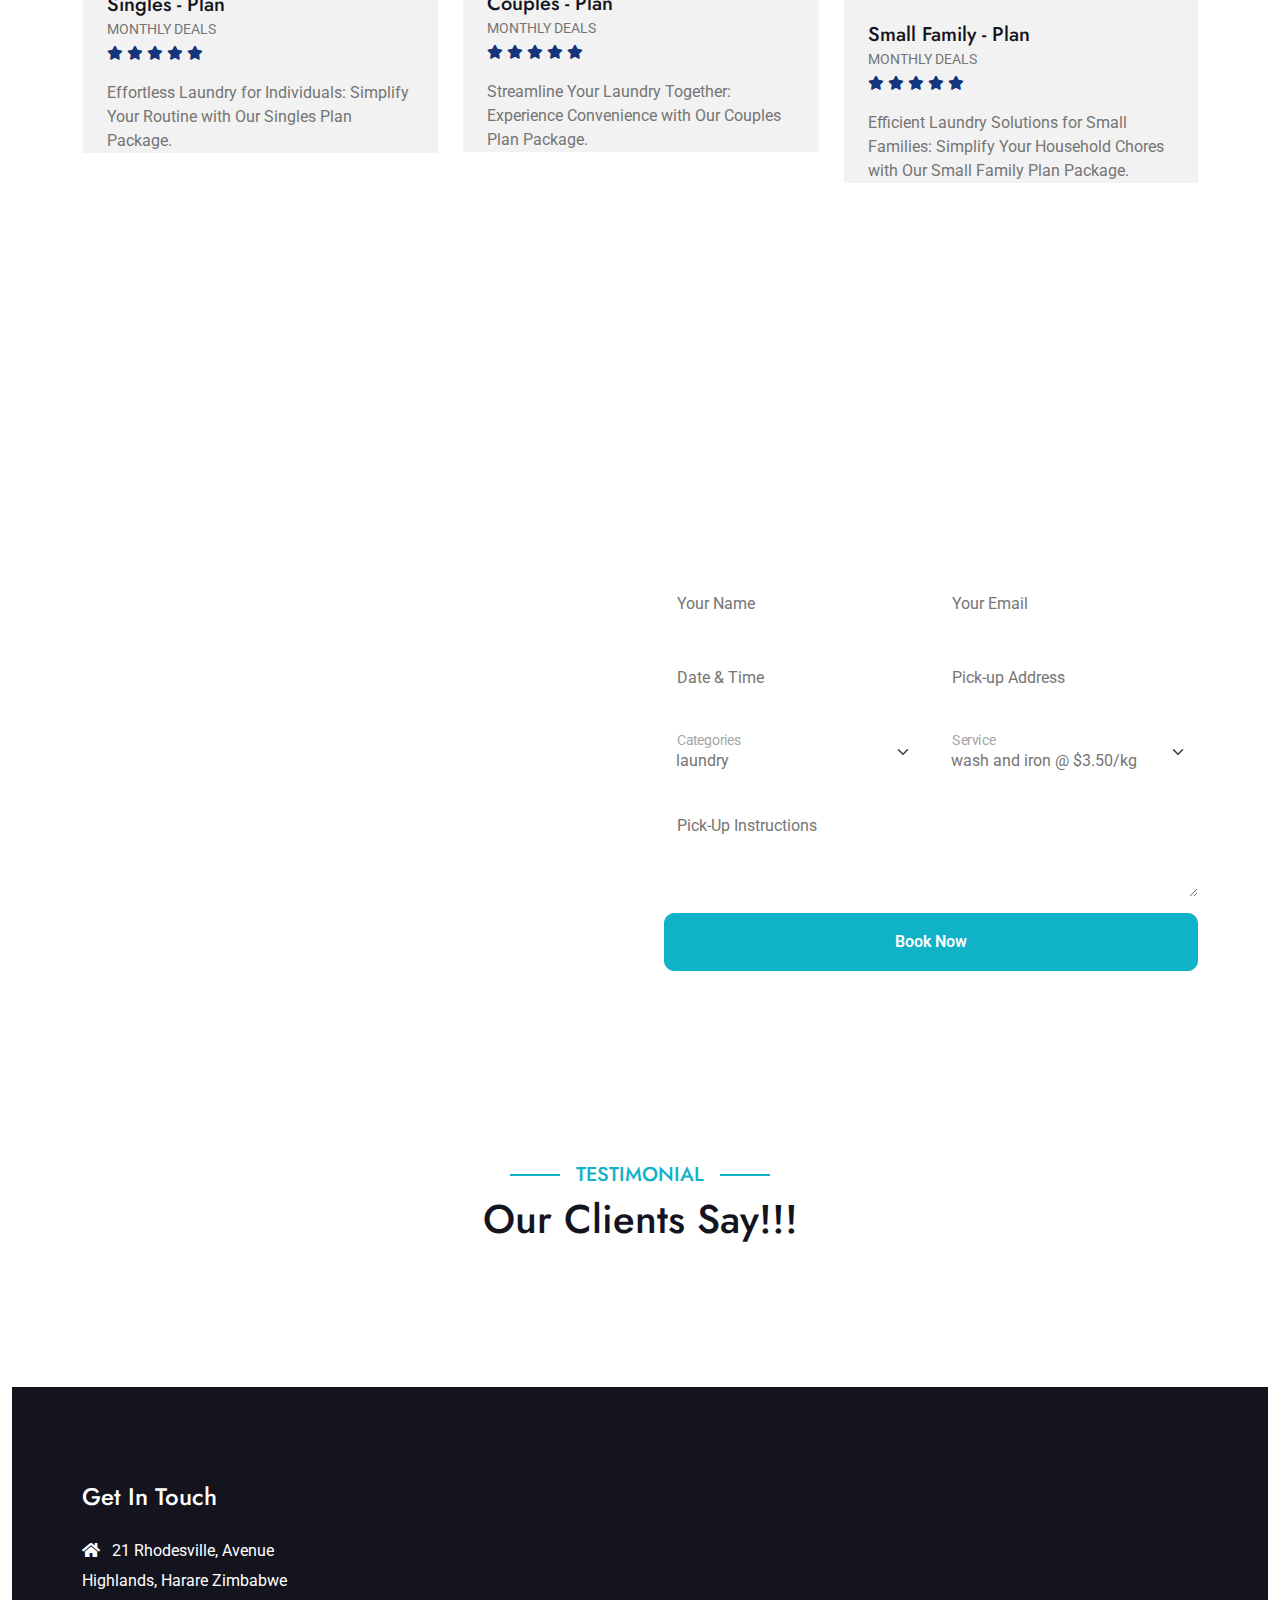
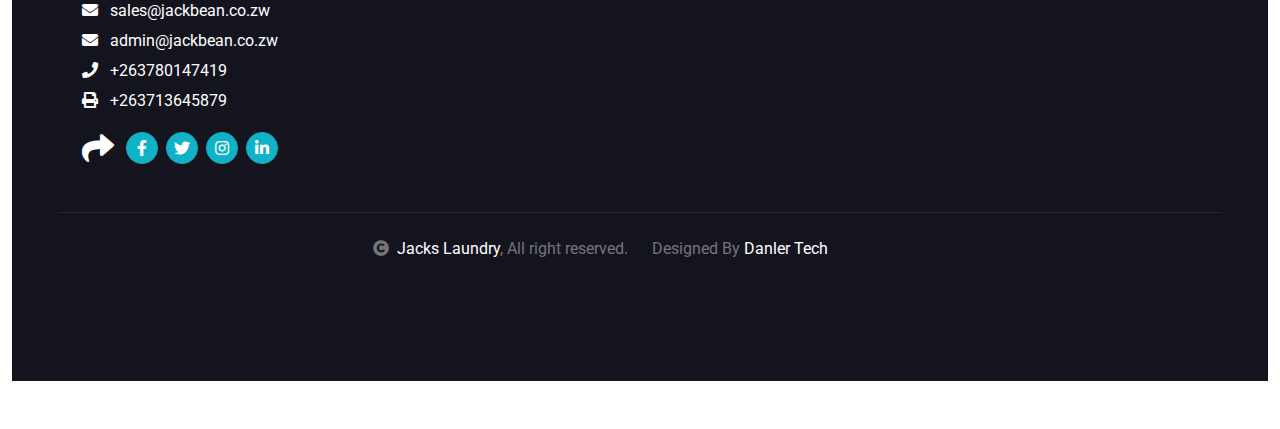
==== commit b323cab9: "Update index.html" ====
--- a/index.html
+++ b/index.html
@@ -140,7 +140,7 @@
                     <div class="col-lg-7" style="background: linear-gradient(rgba(255, 255, 255, .8), rgba(255, 255, 255, .8)), url(img/about-img-1.png);">
                         <h5 class="section-about-title pe-3">About Us</h5>
                         <h1 class="mb-4" >Welcome to <span class="text-primary">Jack's Laundry</span></h1>
-                        <p class="mb-4" style="font-size: 25px;">Jack`s Laundry is a domestic, indurstrial and commercial laundry services provider operating in Harare, Zimbabwe.</p>
+                        <p class="mb-4" style="font-size: 25px;">Jack`s Laundry is a domestic, industrial and commercial laundry services provider operating in Harare, Zimbabwe.</p>
                         <p class="mb-4" style="font-size: 25px;">We solely exist to provide customized door-to-door laundry convenience with a high quality finish, quick-turnaround times and 7 days-a-week availability. Our clientele include individuals, households, hotels, lodges, restaurants, caterers, embassies, event companies, short-stay apartments, hospitals and schools.</p>
                      
                 </div>
